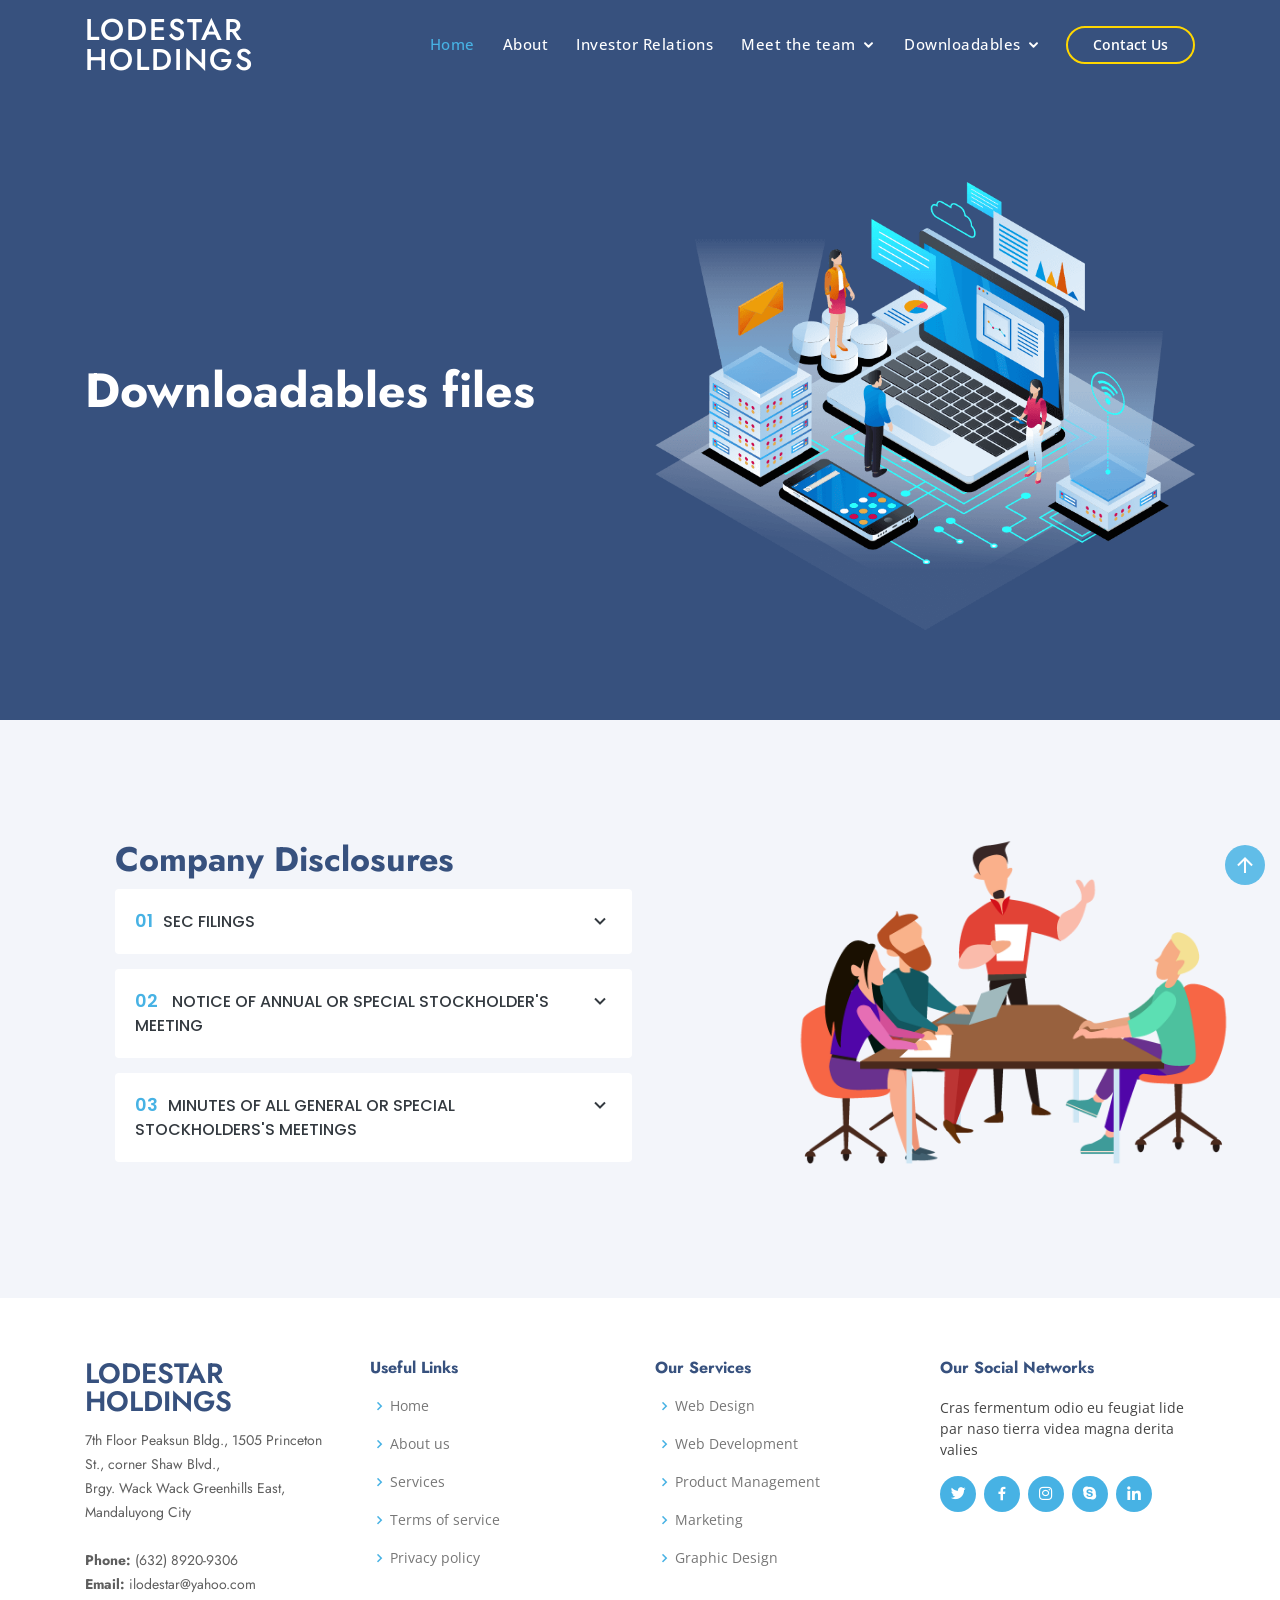
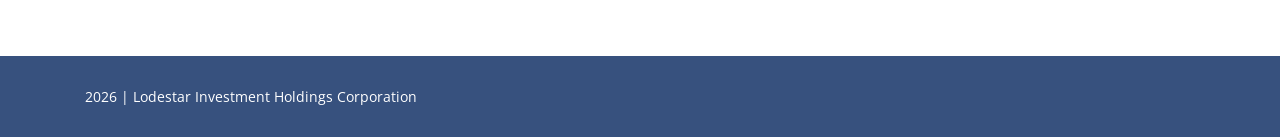
==== compdisc.html @ 7199df68 "First Commit" ====
<!DOCTYPE html>
<html lang="en">

<head>
  <meta charset="utf-8">
  <meta content="width=device-width, initial-scale=1.0" name="viewport">

  <title>LODESTAR HOLDINGS- Index</title>
  <meta content="" name="description">
  <meta content="" name="keywords">

  <!-- Favicons -->
  <link href="assets/img/favicon.png" rel="icon">
  <link href="assets/img/apple-touch-icon.png" rel="apple-touch-icon">

  <!-- Google Fonts -->
  <link href="https://fonts.googleapis.com/css?family=Open+Sans:300,300i,400,400i,600,600i,700,700i|Jost:300,300i,400,400i,500,500i,600,600i,700,700i|Poppins:300,300i,400,400i,500,500i,600,600i,700,700i" rel="stylesheet">

  <!-- Vendor CSS Files -->
  <link href="assets/vendor/bootstrap/css/bootstrap.min.css" rel="stylesheet">
  <link href="assets/vendor/icofont/icofont.min.css" rel="stylesheet">
  <link href="assets/vendor/boxicons/css/boxicons.min.css" rel="stylesheet">
  <link href="assets/vendor/remixicon/remixicon.css" rel="stylesheet">
  <link href="assets/vendor/venobox/venobox.css" rel="stylesheet">
  <link href="assets/vendor/owl.carousel/assets/owl.carousel.min.css" rel="stylesheet">
  <link href="assets/vendor/aos/aos.css" rel="stylesheet">

  <!-- Template Main CSS File -->
  <link href="assets/css/style.css" rel="stylesheet">

  <!-- =======================================================
  * Template Name: Arsha - v2.3.1
  * Template URL: https://bootstrapmade.com/arsha-free-bootstrap-html-template-corporate/
  * Author: BootstrapMade.com
  * License: https://bootstrapmade.com/license/
  ======================================================== -->
</head>

<body>

  <!-- ======= Header ======= -->
  <header id="header" class="fixed-top ">
    <div class="container d-flex align-items-center">

      <h1 class="logo mr-auto"><a href="index.html">Lodestar Holdings</a></h1>
      <!-- Uncomment below if you prefer to use an image logo -->
      <!-- <a href="index.html" class="logo mr-auto"><img src="assets/img/logo.png" alt="" class="img-fluid"></a>-->

      <nav class="nav-menu d-none d-lg-block">
        <ul>
          <li class="active"><a href="index.html">Home</a></li>
          <li><a href="index.html">About</a></li>
          <li><a href="investor-relations.html">Investor Relations</a></li>

          <li class="drop-down"><a href="#team">Meet the team</a>
            <ul>
              <li class="drop-down"><a href="#">Board of Directors</a>
                <ul>
                  <li><a href="regular.html">Regular Directors</a></li>
                  <li><a href="independent.html">Independent Directors</a></li>
                </ul>
              </li>
              <li><a href="executive.html">Executive Officers</a></li>
            </ul>
          </li>

          

          <li class="drop-down"><a href="#services">Downloadables</a>
            <ul>
              <li class="drop-down"><a href="#">Corporate Governance</a>
                <ul>
                  <li><a href="corpgov.html#mnl">MANUAL ON CORPORATE GOVERNANCE</a></li>
                  <li><a href="corpgov.html#cbe">CODE OF BUSINESS CONDUCT AND ETHICS</a></li>
                  <li><a href="corpgov.html#cgr">ANNUAL CORPORATE GOVERNANCE REPORT</a></li>
                  <li><a href="corpgov.html#bc">BOARD COMMITTEES</a></li>
                  <li><a href="corpgov.html#csr">CORPORATE SOCIAL RESPONSIBILITY</a></li>
                  <li><a href="corpgov.html#ern">ENTERPRISE RISK MANAGEMENT</a></li>
                  <li><a href="corpgov.html#cp">COMPANY POLICIES</a></li>
                </ul>
              </li>
              <li class="drop-down"><a href="#">Company Disclosures</a>
                <ul>
                  <li><a href="compdisc.html#sf">SEC FILINGS</a></li>
                  <li><a href="compdisc.html#assm">NOTICE OF ANNUAL OR SPECIAL STOCKHOLDER'S MEETING</a></li>
                  <li><a href="compdisc.html#ssm">MINUTES OF ALL GENERAL OR SPECIAL STOCKHOLDERS'S MEETINGS </a></li>
                </ul>
              </li>
              <li><a href="others.html">Others</a></li>
            </ul>
          </li>
          
        </ul>
      </nav><!-- .nav-menu -->


      <a href="index.html#contact" class="get-started-btn scrollto">Contact Us</a>

    </div>
  </header><!-- End Header -->

  <!-- ======= Hero Section ======= -->
  <section id="hero" class="d-flex align-items-center">

    <div class="container">
      <div class="row">
        <div class="col-lg-6 d-flex flex-column justify-content-center pt-4 pt-lg-0 order-2 order-lg-1" data-aos="fade-up" data-aos-delay="200">
          <h1>Downloadables files</h1>
        
         
        </div>
        <div class="col-lg-6 order-1 order-lg-2 hero-img" data-aos="zoom-in" data-aos-delay="200">
          <img src="assets/img/hero-img.png" class="img-fluid animated" alt="">
        </div>
      </div>
    </div>

  </section><!-- End Hero -->

  <main id="main">

   

    


    <!-- ======= OUR COMPANY Section ======= -->
    <section id="why-us" class="why-us section-bg">
      <div class="container-fluid" data-aos="fade-up">

        <div class="row">

          <div class="col-lg-7 d-flex flex-column justify-content-center align-items-stretch  order-2 order-lg-1">

            <div class="content">
              <h3><strong>Company Disclosures</strong></h3>
             
            </div>

            <div class="accordion-list">
              <ul>
                <li>
                  <a id="sf" data-toggle="collapse"  href="#accordion-list-1" class="collapsed"><span>01</span>SEC FILINGS  <i class="bx bx-chevron-down icon-show"></i><i class="bx bx-chevron-up icon-close"></i></a>
                  <div id="accordion-list-1" class="collapse" data-parent=".accordion-list">
                    <a href="#" class="btn-learn-more" ><p><span>A)</span>2017 LIHC Amended Corporate Governance Manual cgm 2017</p></a>
                    <a href="#" class="btn-learn-more" ><p><span>B)</span>2014 LIHC Amended Corporate Governance Manual cgm_2014</p></a>
                    <a href="#" class="btn-learn-more" ><p><span>C)</span>2013 LIHC Manual on Corporate Governance mcg7</p></a>
                
                  </div>
                </li>

                <li>
                  <a id="assm" data-toggle="collapse" href="#accordion-list-2" class="collapsed"><span>02</span> NOTICE OF ANNUAL OR SPECIAL STOCKHOLDER'S MEETING <i class="bx bx-chevron-down icon-show"></i><i class="bx bx-chevron-up icon-close"></i></a>
                  <div id="accordion-list-2" class="collapse" data-parent=".accordion-list">
                    <a href="#" class="btn-learn-more" ><p><span>A)</span>LIHC Amended Code of Business Conduct and Ethics 2018-1</p></a>
                    <a href="#" class="btn-learn-more" ><p><span>B)</span>LIHC Code of Business Conduct and Ethics</p></a>
                
                  </div>
                </li>

                <li>
                  <a id="ssm" data-toggle="collapse" href="#accordion-list-3" class="collapsed"><span>03</span>MINUTES OF ALL GENERAL OR SPECIAL STOCKHOLDERS'S MEETINGS <i class="bx bx-chevron-down icon-show"></i><i class="bx bx-chevron-up icon-close"></i></a>
               
                    <div id="accordion-list-3" class="collapse" data-parent=".accordion-list">
                      <a href="#" class="btn-learn-more" ><p><span>A)</span>2020 LIHC Results of Annual or Special Stockholders Meeting December 28, 2020</p></a>
                      <a href="#" class="btn-learn-more" ><p><span>B)</span>2019 LIHC Minutes of Annual Stockholders_ Meeting 11_December_2019</p></a>
                      <a href="#" class="btn-learn-more" ><p><span>C)</span>2018 LIHC Minutes of Annual Stockholkders_ Meeting_18_december_2017_asm_minutes</p></a>
                      <a href="#" class="btn-learn-more" ><p><span>D)</span>2018 LIHC Minutes of Annual Stockholders_ Meeting_13_december_2018_asm_minutes</p></a>
                      <a href="#" class="btn-learn-more" ><p><span>E)</span>2016 LIHC Minutes of Annual Stockholders_ Meeting December 8, 2016</p></a>
                        
                      <a href="#" class="btn-learn-more" ><p><span>F)</span>2015 LIHC Minutes of Annual Stockholders_ Meeting 11_December_2015</p></a>
                      <a href="#" class="btn-learn-more" ><p><span>G)</span>2014 LIHC Minutes of Annual Stockholders_ Meeting16_december_2014</p></a>
                      <a href="#" class="btn-learn-more" ><p><span>H)</span>2013 LIHC Minutes of Annual Stockholders Meeting 4_December_2013</p></a>

                  </div>
                </li>

              </ul>
            </div>

          </div>

          <div class="col-lg-5 align-items-stretch order-1 order-lg-2 img" style='background-image: url("assets/img/meeting.png");' data-aos="zoom-in" data-aos-delay="150">&nbsp;</div>
        </div>

      </div>
    </section><!-- End Why Us Section -->

  

  </main><!-- End #main -->

  <!-- ======= Footer ======= -->
  <footer id="footer">

    

    <div class="footer-top">
      <div class="container">
        <div class="row">

          <div class="col-lg-3 col-md-6 footer-contact">
            <h3>Lodestar Holdings</h3>
            <p>
              
              7th Floor Peaksun Bldg., 1505 Princeton St., corner Shaw Blvd., <br>
              Brgy. Wack Wack Greenhills East,<br>
              Mandaluyong City <br><br>
              <strong>Phone:</strong> (632) 8920-9306<br>
              <strong>Email:</strong> ilodestar@yahoo.com<br>
            </p>
          </div>

          <div class="col-lg-3 col-md-6 footer-links">
            <h4>Useful Links</h4>
            <ul>
              <li><i class="bx bx-chevron-right"></i> <a href="#">Home</a></li>
              <li><i class="bx bx-chevron-right"></i> <a href="#about">About us</a></li>
              <li><i class="bx bx-chevron-right"></i> <a href="#services">Services</a></li>
              <li><i class="bx bx-chevron-right"></i> <a href="#">Terms of service</a></li>
              <li><i class="bx bx-chevron-right"></i> <a href="#">Privacy policy</a></li>
            </ul>
          </div>

          <div class="col-lg-3 col-md-6 footer-links">
            <h4>Our Services</h4>
            <ul>
              <li><i class="bx bx-chevron-right"></i> <a href="#">Web Design</a></li>
              <li><i class="bx bx-chevron-right"></i> <a href="#">Web Development</a></li>
              <li><i class="bx bx-chevron-right"></i> <a href="#">Product Management</a></li>
              <li><i class="bx bx-chevron-right"></i> <a href="#">Marketing</a></li>
              <li><i class="bx bx-chevron-right"></i> <a href="#">Graphic Design</a></li>
            </ul>
          </div>

          <div class="col-lg-3 col-md-6 footer-links">
            <h4>Our Social Networks</h4>
            <p>Cras fermentum odio eu feugiat lide par naso tierra videa magna derita valies</p>
            <div class="social-links mt-3">
              <a href="#" class="twitter"><i class="bx bxl-twitter"></i></a>
              <a href="#" class="facebook"><i class="bx bxl-facebook"></i></a>
              <a href="#" class="instagram"><i class="bx bxl-instagram"></i></a>
              <a href="#" class="google-plus"><i class="bx bxl-skype"></i></a>
              <a href="#" class="linkedin"><i class="bx bxl-linkedin"></i></a>
            </div>
          </div>

        </div>
      </div>
    </div>

    <div class="container footer-bottom clearfix">
      <div class="copyright">
        <script type="text/javascript">var year = new Date();document.write(year.getFullYear()); </script>
        <a>| Lodestar Investment Holdings Corporation </a>
      </div>
    </div>
  </footer><!-- End Footer -->

  <a href="#" class="back-to-top"><i class="ri-arrow-up-line"></i></a>
  <div id="preloader"></div>

  <!-- Vendor JS Files -->
  <script src="assets/vendor/jquery/jquery.min.js"></script>
  <script src="assets/vendor/bootstrap/js/bootstrap.bundle.min.js"></script>
  <script src="assets/vendor/jquery.easing/jquery.easing.min.js"></script>
  <script src="assets/vendor/php-email-form/validate.js"></script>
  <script src="assets/vendor/waypoints/jquery.waypoints.min.js"></script>
  <script src="assets/vendor/isotope-layout/isotope.pkgd.min.js"></script>
  <script src="assets/vendor/venobox/venobox.min.js"></script>
  <script src="assets/vendor/owl.carousel/owl.carousel.min.js"></script>
  <script src="assets/vendor/aos/aos.js"></script>

  <!-- Template Main JS File -->
  <script src="assets/js/main.js"></script>

</body>

</html>
---- assets/css/style.css ----
/**
* Template Name: Arsha - v2.3.1
* Template URL: https://bootstrapmade.com/arsha-free-bootstrap-html-template-corporate/
* Author: BootstrapMade.com
* License: https://bootstrapmade.com/license/
*/

/*--------------------------------------------------------------
# General
--------------------------------------------------------------*/
body {
  font-family: "Open Sans", sans-serif;
  color: #444444;
}

a {
  color: #47b2e4;
}

a:hover {
  color: #73c5eb;
  text-decoration: none;
}

h1, h2, h3, h4, h5, h6 {
  font-family: "Jost", sans-serif;
}

/*--------------------------------------------------------------
# Preloader
--------------------------------------------------------------*/
#preloader {
  position: fixed;
  top: 0;
  left: 0;
  right: 0;
  bottom: 0;
  z-index: 9999;
  overflow: hidden;
  background: #37517e;
}

#preloader:before {
  content: "";
  position: fixed;
  top: calc(50% - 30px);
  left: calc(50% - 30px);
  border: 6px solid #37517e;
  border-top-color: #fff;
  border-bottom-color: #fff;
  border-radius: 50%;
  width: 60px;
  height: 60px;
  -webkit-animation: animate-preloader 1s linear infinite;
  animation: animate-preloader 1s linear infinite;
}

@-webkit-keyframes animate-preloader {
  0% {
    transform: rotate(0deg);
  }
  100% {
    transform: rotate(360deg);
  }
}

@keyframes animate-preloader {
  0% {
    transform: rotate(0deg);
  }
  100% {
    transform: rotate(360deg);
  }
}

/*--------------------------------------------------------------
# Back to top button
--------------------------------------------------------------*/
.back-to-top {
  position: fixed;
  display: none;
  right: 15px;
  bottom: 15px;
  z-index: 99999;
}

.back-to-top i {
  display: flex;
  align-items: center;
  justify-content: center;
  font-size: 24px;
  width: 40px;
  height: 40px;
  border-radius: 50px;
  background: #47b2e4;
  color: #fff;
  transition: all 0.4s;
}

.back-to-top i:hover {
  background: #209dd8;
  color: #fff;
}

/*--------------------------------------------------------------
# Header
--------------------------------------------------------------*/
#header {
  transition: all 0.5s;
  z-index: 997;
  padding: 15px 0;
}

#header.header-scrolled, #header.header-inner-pages {
  background: rgba(40, 58, 90, 0.9);
}

#header .logo {
  font-size: 30px;
  margin: 0;
  padding: 0;
  line-height: 1;
  font-weight: 500;
  letter-spacing: 2px;
  text-transform: uppercase;
}

#header .logo a {
  color: #fff;
}

#header .logo img {
  max-height: 40px;
}

/*--------------------------------------------------------------
# Navigation Menu
--------------------------------------------------------------*/
/* Desktop Navigation */
.nav-menu ul {
  margin: 0;
  padding: 0;
  list-style: none;
}

.nav-menu > ul {
  display: flex;
}

.nav-menu > ul > li {
  position: relative;
  white-space: nowrap;
  padding: 10px 0 10px 28px;
}

.nav-menu a {
  display: block;
  position: relative;
  color: #fff;
  transition: 0.3s;
  font-size: 15px;
  letter-spacing: 0.5px;
  font-weight: 500;
  font-family: "Open Sans", sans-serif;
}

.nav-menu a:hover, .nav-menu .active > a, .nav-menu li:hover > a {
  color: #47b2e4;
}

.nav-menu .drop-down ul {
  border-radius: 8px;
  display: block;
  position: absolute;
  left: 14px;
  top: calc(100% + 30px);
  z-index: 99;
  opacity: 0;
  visibility: hidden;
  padding: 10px 0;
  background: #fff;
  box-shadow: 0px 0px 30px rgba(127, 137, 161, 0.25);
  transition: 0.3s;
}

.nav-menu .drop-down:hover > ul {
  opacity: 1;
  top: 100%;
  visibility: visible;
}

.nav-menu .drop-down li {
  min-width: 180px;
  position: relative;
}

.nav-menu .drop-down ul a {
  padding: 10px 20px;
  font-size: 14px;
  font-weight: 500;
  text-transform: none;
  color: #0c3c53;
}

.nav-menu .drop-down ul a:hover, .nav-menu .drop-down ul .active > a, .nav-menu .drop-down ul li:hover > a {
  color: #47b2e4;
}

.nav-menu .drop-down > a:after {
  content: "\ea99";
  font-family: IcoFont;
  padding-left: 5px;
}

.nav-menu .drop-down .drop-down ul {
  top: 0;
  left: calc(100% - 30px);
}

.nav-menu .drop-down .drop-down:hover > ul {
  opacity: 1;
  top: 0;
  left: 100%;
}

.nav-menu .drop-down .drop-down > a {
  padding-right: 35px;
}

.nav-menu .drop-down .drop-down > a:after {
  content: "\eaa0";
  font-family: IcoFont;
  position: absolute;
  right: 15px;
}

@media (max-width: 1366px) {
  .nav-menu .drop-down .drop-down ul {
    left: -90%;
  }
  .nav-menu .drop-down .drop-down:hover > ul {
    left: -100%;
  }
  .nav-menu .drop-down .drop-down > a:after {
    content: "\ea9d";
  }
}

/* Get Startet Button */
.get-started-btn {
  margin-left: 25px;
  color: #fff;
  border-radius: 50px;
  padding: 6px 25px 7px 25px;
  white-space: nowrap;
  transition: 0.3s;
  font-size: 14px;
  display: inline-block;
  border: 2px solid gold;
  font-weight: 600;
}

.get-started-btn:hover {
  background: gold;
  color: black;
}

@media (max-width: 768px) {
  .get-started-btn {
    margin: 0 48px 0 0;
    padding: 6px 20px 7px 20px;
  }
}

/* Mobile Navigation */
.mobile-nav-toggle {
  position: fixed;
  top: 20px;
  right: 15px;
  z-index: 9998;
  border: 0;
  background: none;
  font-size: 24px;
  transition: all 0.4s;
  outline: none !important;
  line-height: 1;
  cursor: pointer;
  text-align: right;
}

.mobile-nav-toggle i {
  color: #fff;
}

.mobile-nav {
  position: fixed;
  top: 55px;
  right: 15px;
  bottom: 15px;
  left: 15px;
  z-index: 9999;
  overflow-y: auto;
  background: #fff;
  transition: ease-in-out 0.2s;
  opacity: 0;
  visibility: hidden;
  border-radius: 10px;
  padding: 10px 0;
}

.mobile-nav * {
  margin: 0;
  padding: 0;
  list-style: none;
}

.mobile-nav a {
  display: block;
  position: relative;
  color: #37517e;
  padding: 10px 20px;
  font-weight: 500;
  outline: none;
}

.mobile-nav a:hover, .mobile-nav .active > a, .mobile-nav li:hover > a {
  color: #47b2e4;
  text-decoration: none;
}

.mobile-nav .drop-down > a:after {
  content: "\ea99";
  font-family: IcoFont;
  padding-left: 10px;
  position: absolute;
  right: 15px;
}

.mobile-nav .active.drop-down > a:after {
  content: "\eaa1";
}

.mobile-nav .drop-down > a {
  padding-right: 35px;
}

.mobile-nav .drop-down ul {
  display: none;
  overflow: hidden;
}

.mobile-nav .drop-down li {
  padding-left: 20px;
}

.mobile-nav-overly {
  width: 100%;
  height: 100%;
  z-index: 9997;
  top: 0;
  left: 0;
  position: fixed;
  background: rgba(40, 58, 90, 0.6);
  overflow: hidden;
  display: none;
  transition: ease-in-out 0.2s;
}

.mobile-nav-active {
  overflow: hidden;
}

.mobile-nav-active .mobile-nav {
  opacity: 1;
  visibility: visible;
}

.mobile-nav-active .mobile-nav-toggle i {
  color: #fff;
}

/*--------------------------------------------------------------
# Hero Section
--------------------------------------------------------------*/
#hero {
  width: 100%;
  height: 80vh;
  background: #37517e;
}

#hero .container {
  padding-top: 72px;
}

#hero h1 {
  margin: 0 0 10px 0;
  font-size: 48px;
  font-weight: 700;
  line-height: 56px;
  color: #fff;
}

#hero h2 {
  color: rgba(255, 255, 255, 0.6);
  margin-bottom: 50px;
  font-size: 24px;
}

#hero .btn-get-started {
  font-family: "Jost", sans-serif;
  font-weight: 500;
  font-size: 16px;
  letter-spacing: 1px;
  display: inline-block;
  padding: 10px 28px 11px 28px;
  border-radius: 50px;
  transition: 0.5s;
  margin: 10px 0 0 0;
  color: #fff;
  background: #47b2e4;
}

#hero .btn-get-started:hover {
  background: #209dd8;
}

#hero .btn-watch-video {
  font-size: 16px;
  display: inline-block;
  padding: 10px 0 8px 40px;
  transition: 0.5s;
  margin: 10px 0 0 25px;
  color: #fff;
  position: relative;
}

#hero .btn-watch-video i {
  color: #fff;
  font-size: 32px;
  position: absolute;
  left: 0;
  top: 7px;
  transition: 0.3s;
}

#hero .btn-watch-video:hover i {
  color: #47b2e4;
}

#hero .animated {
  animation: up-down 2s ease-in-out infinite alternate-reverse both;
}

@media (max-width: 991px) {
  #hero {
    height: 100vh;
    text-align: center;
  }
  #hero .animated {
    -webkit-animation: none;
    animation: none;
  }
  #hero .hero-img {
    text-align: center;
  }
  #hero .hero-img img {
    width: 50%;
  }
}

@media (max-width: 768px) {
  #hero h1 {
    font-size: 28px;
    line-height: 36px;
  }
  #hero h2 {
    font-size: 18px;
    line-height: 24px;
    margin-bottom: 30px;
  }
  #hero .hero-img img {
    width: 70%;
  }
}

@media (max-width: 575px) {
  #hero .hero-img img {
    width: 80%;
  }
  #hero .btn-get-started {
    font-size: 16px;
    padding: 10px 24px 11px 24px;
  }
  #hero .btn-watch-video {
    font-size: 16px;
    padding: 10px 0 8px 40px;
    margin-left: 20px;
  }
  #hero .btn-watch-video i {
    font-size: 32px;
    top: 7px;
  }
}

@-webkit-keyframes up-down {
  0% {
    transform: translateY(10px);
  }
  100% {
    transform: translateY(-10px);
  }
}

@keyframes up-down {
  0% {
    transform: translateY(10px);
  }
  100% {
    transform: translateY(-10px);
  }
}

/*--------------------------------------------------------------
# Sections General
--------------------------------------------------------------*/
section {
  padding: 60px 0;
  overflow: hidden;
}

.section-bg {
  background-color: #f3f5fa;
}

.section-title {
  text-align: center;
  padding-bottom: 30px;
}

.section-title h2 {
  font-size: 32px;
  font-weight: bold;
  text-transform: uppercase;
  margin-bottom: 20px;
  padding-bottom: 20px;
  position: relative;
  color: #37517e;
}

.section-title h2::before {
  content: '';
  position: absolute;
  display: block;
  width: 120px;
  height: 1px;
  background: #ddd;
  bottom: 1px;
  left: calc(50% - 60px);
}

.section-title h2::after {
  content: '';
  position: absolute;
  display: block;
  width: 40px;
  height: 3px;
  background: #47b2e4;
  bottom: 0;
  left: calc(50% - 20px);
}

.section-title p {
  margin-bottom: 0;
}

/*--------------------------------------------------------------
# Cliens
--------------------------------------------------------------*/
.cliens {
  padding: 12px 0;
  text-align: center;
}

.cliens img {
  max-width: 45%;
  transition: all 0.4s ease-in-out;
  display: inline-block;
  padding: 15px 0;
  filter: grayscale(100);
}

.cliens img:hover {
  filter: none;
  transform: scale(1.1);
}

@media (max-width: 768px) {
  .cliens img {
    max-width: 40%;
  }
}

/*--------------------------------------------------------------
# About Us
--------------------------------------------------------------*/
.about .content h3 {
  font-weight: 600;
  font-size: 26px;
}

.about .content ul {
  list-style: none;
  padding: 0;
}

.about .content ul li {
  padding-left: 28px;
  position: relative;
}

.about .content ul li + li {
  margin-top: 10px;
}

.about .content ul i {
  position: absolute;
  left: 0;
  top: 2px;
  font-size: 20px;
  color: #47b2e4;
  line-height: 1;
}

.about .content p:last-child {
  margin-bottom: 0;
}

.about .content .btn-learn-more {
  font-family: "Poppins", sans-serif;
  font-weight: 500;
  font-size: 14px;
  letter-spacing: 1px;
  display: inline-block;
  padding: 12px 32px;
  border-radius: 4px;
  transition: 0.3s;
  line-height: 1;
  color: #47b2e4;
  -webkit-animation-delay: 0.8s;
  animation-delay: 0.8s;
  margin-top: 6px;
  border: 2px solid #47b2e4;
}

.about .content .btn-learn-more:hover {
  background: #47b2e4;
  color: #fff;
  text-decoration: none;
}

/*--------------------------------------------------------------
# Why Us
--------------------------------------------------------------*/
.why-us .content {
  padding: 60px 100px 0 100px;
}

.why-us .content h3 {
  font-weight: 400;
  font-size: 34px;
  color: #37517e;
}

.why-us .content h4 {
  font-size: 20px;
  font-weight: 700;
  margin-top: 5px;
}

.why-us .content p {
  font-size: 15px;
  color: #848484;
}

.why-us .img {
  background-size: contain;
  background-repeat: no-repeat;
  background-position: center center;
}

.why-us .accordion-list {
  padding: 0 100px 60px 100px;
}

.why-us .accordion-list ul {
  padding: 0;
  list-style: none;
}

.why-us .accordion-list li + li {
  margin-top: 15px;
}

.why-us .accordion-list li {
  padding: 20px;
  background: #fff;
  border-radius: 4px;
}

.why-us .accordion-list a {
  display: block;
  position: relative;
  font-family: "Poppins", sans-serif;
  font-size: 16px;
  line-height: 24px;
  font-weight: 500;
  padding-right: 30px;
  outline: none;
}

.why-us .accordion-list span {
  color: #47b2e4;
  font-weight: 600;
  font-size: 18px;
  padding-right: 10px;
}

.why-us .accordion-list i {
  font-size: 24px;
  position: absolute;
  right: 0;
  top: 0;
}

.why-us .accordion-list p {
  margin-bottom: 0;
  padding: 10px 0 0 0;
}

.why-us .accordion-list .icon-show {
  display: none;
}

.why-us .accordion-list a.collapsed {
  color: #343a40;
}

.why-us .accordion-list a.collapsed:hover {
  color: #47b2e4;
}

.why-us .accordion-list a.collapsed .icon-show {
  display: inline-block;
}

.why-us .accordion-list a.collapsed .icon-close {
  display: none;
}

@media (max-width: 1024px) {
  .why-us .content, .why-us .accordion-list {
    padding-left: 0;
    padding-right: 0;
  }
}

@media (max-width: 992px) {
  .why-us .img {
    min-height: 400px;
  }
  .why-us .content {
    padding-top: 30px;
  }
  .why-us .accordion-list {
    padding-bottom: 30px;
  }
}

@media (max-width: 575px) {
  .why-us .img {
    min-height: 200px;
  }
}

/*--------------------------------------------------------------
# NEWS
--------------------------------------------------------------*/
.news .content h3 {
  font-weight: 700;
  font-size: 32px;
  color: #37517e;
  font-family: "Poppins", sans-serif;
}

.news .content ul {
  list-style: none;
  padding: 0;
}

.news .content ul li {
  padding-bottom: 10px;
}

.news .content ul i {
  font-size: 20px;
  padding-right: 4px;
  color: #47b2e4;
}

.news .content p:last-child {
  margin-bottom: 0;
}

.news .progress {
  height: 50px;
  display: block;
  background: none;
}

.news .progress .skill {
  padding: 10px 0;
  margin: 0 0 6px 0;
  text-transform: uppercase;
  display: block;
  font-weight: 600;
  font-family: "Poppins", sans-serif;
  color: #37517e;
}

.news .progress .skill .val {
  float: right;
  font-style: normal;
}

.news .progress-bar-wrap {
  background: #e8edf5;
}

.news .progress-bar {
  width: 1px;
  height: 10px;
  transition: .9s;
  background-color: #4668a2;
}

/*--------------------------------------------------------------
# Services
--------------------------------------------------------------*/
.services .icon-box {
  box-shadow: 0px 0 25px 0 rgba(0, 0, 0, 0.1);
  padding: 50px 30px;
  transition: all ease-in-out 0.4s;
  background: #fff;
}

.services .icon-box .icon {
  margin-bottom: 10px;
}

.services .icon-box .icon i {
  color: #47b2e4;
  font-size: 36px;
  transition: 0.3s;
}

.services .icon-box h4 {
  font-weight: 500;
  margin-bottom: 15px;
  font-size: 24px;
}

.services .icon-box h4 a {
  color: #37517e;
  transition: ease-in-out 0.3s;
}

.services .icon-box p {
  line-height: 24px;
  font-size: 14px;
  margin-bottom: 0;
}

.services .icon-box:hover {
  transform: translateY(-10px);
}

.services .icon-box:hover h4 a {
  color: #47b2e4;
}

/*--------------------------------------------------------------
# Cta
--------------------------------------------------------------*/
.cta {
  background: linear-gradient(rgba(40, 58, 90, 0.9), rgba(40, 58, 90, 0.9)), url("../img/img.jpg") fixed center center;
  background-size:cover;

  padding: 120px 0;
}

.cta h3 {
  color: #fff;
  font-size: 28px;
  font-weight: 700;
}

.cta p {
  color: #fff;
}

.cta .cta-btn {
  font-family: "Jost", sans-serif;
  font-weight: 500;
  font-size: 16px;
  letter-spacing: 1px;
  display: inline-block;
  padding: 12px 40px;
  border-radius: 50px;
  transition: 0.5s;
  margin: 10px;
  border: 2px solid #fff;
  color: #fff;
}

.cta .cta-btn:hover {
  background: #47b2e4;
  border: 2px solid #47b2e4;
}

@media (max-width: 1024px) {
  .cta {
    background-attachment: scroll;
  }
}

@media (min-width: 769px) {
  .cta .cta-btn-container {
    display: flex;
    align-items: center;
    justify-content: flex-end;
  }
}

/*--------------------------------------------------------------
# Portfolio
--------------------------------------------------------------*/
.portfolio #portfolio-flters {
  list-style: none;
  margin-bottom: 20px;
}

.portfolio #portfolio-flters li {
  cursor: pointer;
  display: inline-block;
  margin: 10px 5px;
  font-size: 15px;
  font-weight: 500;
  line-height: 1;
  color: #444444;
  transition: all 0.3s;
  padding: 8px 20px;
  border-radius: 50px;
  font-family: "Poppins", sans-serif;
}

.portfolio #portfolio-flters li:hover, .portfolio #portfolio-flters li.filter-active {
  background: #47b2e4;
  color: #fff;
}

.portfolio .portfolio-item {
  margin-bottom: 30px;
}

.portfolio .portfolio-item .portfolio-img {
  overflow: hidden;
}

.portfolio .portfolio-item .portfolio-img img {
  transition: all 0.6s;
}

.portfolio .portfolio-item .portfolio-info {
  opacity: 0;
  position: absolute;
  left: 15px;
  bottom: 0;
  z-index: 3;
  right: 15px;
  transition: all 0.3s;
  background: rgba(55, 81, 126, 0.8);
  padding: 10px 15px;
}

.portfolio .portfolio-item .portfolio-info h4 {
  font-size: 18px;
  color: #fff;
  font-weight: 600;
  color: #fff;
  margin-bottom: 0px;
}

.portfolio .portfolio-item .portfolio-info p {
  color: #f9fcfe;
  font-size: 14px;
  margin-bottom: 0;
}

.portfolio .portfolio-item .portfolio-info .preview-link, .portfolio .portfolio-item .portfolio-info .details-link {
  position: absolute;
  right: 40px;
  font-size: 24px;
  top: calc(50% - 18px);
  color: #fff;
  transition: 0.3s;
}

.portfolio .portfolio-item .portfolio-info .preview-link:hover, .portfolio .portfolio-item .portfolio-info .details-link:hover {
  color: #47b2e4;
}

.portfolio .portfolio-item .portfolio-info .details-link {
  right: 10px;
}

.portfolio .portfolio-item:hover .portfolio-img img {
  transform: scale(1.15);
}

.portfolio .portfolio-item:hover .portfolio-info {
  opacity: 1;
}

/*--------------------------------------------------------------
# Team
--------------------------------------------------------------*/
.team .member {
  position: relative;
  box-shadow: 0px 2px 15px rgba(0, 0, 0, 0.1);
  padding: 30px;
  border-radius: 5px;
  background: #fff;
  transition: 0.5s;
}

.team .member .pic {
  overflow: hidden;
  width: 180px;
  border-radius: 50%;
  justify-content: center;
}

.team .member .pic img {
  transition: ease-in-out 0.3s;
  justify-content: center;
}

.team .member:hover {
  transform: translateY(-10px);
}

.team .member .member-info {
  padding-left: 30px;
}

.team .member h4 {
  font-weight: 700;
  margin-bottom: 5px;
  font-size: 20px;
  color: #37517e;
}

.team .member span {
  display: block;
  font-size: 15px;
  padding-bottom: 10px;
  position: relative;
  font-weight: 500;
}

.team .member span::after {
  content: '';
  position: absolute;
  display: block;
  width: 50px;
  height: 1px;
  background: #cbd6e9;
  bottom: 0;
  left: 0;
}

.team .member p {
  margin: 10px 0 0 0;
  font-size: 14px;
}

.team .member .social {
  margin-top: 12px;
  display: flex;
  align-items: center;
  justify-content: flex-start;
}

.team .member .social a {
  transition: ease-in-out 0.3s;
  display: flex;
  align-items: center;
  justify-content: center;
  border-radius: 50px;
  width: 32px;
  height: 32px;
  background: #eff2f8;
}

.team .member .social a i {
  color: #37517e;
  font-size: 16px;
  margin: 0 2px;
}

.team .member .social a:hover {
  background: #47b2e4;
}

.team .member .social a:hover i {
  color: #fff;
}

.team .member .social a + a {
  margin-left: 8px;
}

/*--------------------------------------------------------------
# Pricing
--------------------------------------------------------------*/
.pricing .row {
  padding-top: 40px;
}

.pricing .box {
  padding: 60px 40px;
  box-shadow: 0 3px 20px -2px rgba(20, 45, 100, 0.1);
  background: #fff;
  height: 100%;
  border-top: 4px solid #fff;
  border-radius: 5px;
}

.pricing h3 {
  font-weight: 500;
  margin-bottom: 15px;
  font-size: 20px;
  color: #37517e;
}

.pricing h4 {
  font-size: 48px;
  color: #37517e;
  font-weight: 400;
  font-family: "Jost", sans-serif;
  margin-bottom: 25px;
}

.pricing h4 sup {
  font-size: 28px;
}

.pricing h4 span {
  color: #47b2e4;
  font-size: 18px;
  display: block;
}

.pricing ul {
  padding: 20px 0;
  list-style: none;
  color: #999;
  text-align: left;
  line-height: 20px;
}

.pricing ul li {
  padding: 10px 0 10px 30px;
  position: relative;
}

.pricing ul i {
  color: #28a745;
  font-size: 24px;
  position: absolute;
  left: 0;
  top: 6px;
}

.pricing ul .na {
  color: #ccc;
}

.pricing ul .na i {
  color: #ccc;
}

.pricing ul .na span {
  text-decoration: line-through;
}

.pricing .buy-btn {
  display: inline-block;
  padding: 12px 35px;
  border-radius: 50px;
  color: #47b2e4;
  transition: none;
  font-size: 16px;
  font-weight: 500;
  font-family: "Jost", sans-serif;
  transition: 0.3s;
  border: 1px solid #47b2e4;
}

.pricing .buy-btn:hover {
  background: #47b2e4;
  color: #fff;
}

.pricing .featured {
  border-top-color: #47b2e4;
}

.pricing .featured .buy-btn {
  background: #47b2e4;
  color: #fff;
}

.pricing .featured .buy-btn:hover {
  background: #23a3df;
}

@media (max-width: 992px) {
  .pricing .box {
    max-width: 60%;
    margin: 0 auto 30px auto;
  }
}

@media (max-width: 767px) {
  .pricing .box {
    max-width: 80%;
    margin: 0 auto 30px auto;
  }
}

@media (max-width: 420px) {
  .pricing .box {
    max-width: 100%;
    margin: 0 auto 30px auto;
  }
}

/*--------------------------------------------------------------
# Frequently Asked Questions
--------------------------------------------------------------*/
.faq .faq-list {
  padding: 0 100px;
}

.faq .faq-list ul {
  padding: 0;
  list-style: none;
}

.faq .faq-list li + li {
  margin-top: 15px;
}

.faq .faq-list li {
  padding: 20px;
  background: #fff;
  border-radius: 4px;
  position: relative;
}

.faq .faq-list a {
  display: block;
  position: relative;
  font-family: "Poppins", sans-serif;
  font-size: 16px;
  line-height: 24px;
  font-weight: 500;
  padding: 0 30px;
  outline: none;
}

.faq .faq-list .icon-help {
  font-size: 24px;
  position: absolute;
  right: 0;
  left: 20px;
  color: #47b2e4;
}

.faq .faq-list .icon-show, .faq .faq-list .icon-close {
  font-size: 24px;
  position: absolute;
  right: 0;
  top: 0;
}

.faq .faq-list p {
  margin-bottom: 0;
  padding: 10px 0 0 0;
}

.faq .faq-list .icon-show {
  display: none;
}

.faq .faq-list a.collapsed {
  color: #37517e;
  transition: 0.3s;
}

.faq .faq-list a.collapsed:hover {
  color: #47b2e4;
}

.faq .faq-list a.collapsed .icon-show {
  display: inline-block;
}

.faq .faq-list a.collapsed .icon-close {
  display: none;
}

@media (max-width: 1200px) {
  .faq .faq-list {
    padding: 0;
  }
}

/*--------------------------------------------------------------
# Contact
--------------------------------------------------------------*/
.contact .info {
  border-top: 3px solid #47b2e4;
  border-bottom: 3px solid #47b2e4;
  padding: 30px;
  background: #fff;
  width: 100%;
  box-shadow: 0 0 24px 0 rgba(0, 0, 0, 0.1);
}

.contact .info i {
  font-size: 20px;
  color: #47b2e4;
  float: left;
  width: 44px;
  height: 44px;
  background: #e7f5fb;
  display: flex;
  justify-content: center;
  align-items: center;
  border-radius: 50px;
  transition: all 0.3s ease-in-out;
}

.contact .info h4 {
  padding: 0 0 0 60px;
  font-size: 22px;
  font-weight: 600;
  margin-bottom: 5px;
  color: #37517e;
}

.contact .info p {
  padding: 0 0 10px 60px;
  margin-bottom: 20px;
  font-size: 14px;
  color: #6182ba;
}

.contact .info .email p {
  padding-top: 5px;
}

.contact .info .social-links {
  padding-left: 60px;
}

.contact .info .social-links a {
  font-size: 18px;
  display: inline-block;
  background: #333;
  color: #fff;
  line-height: 1;
  padding: 8px 0;
  border-radius: 50%;
  text-align: center;
  width: 36px;
  height: 36px;
  transition: 0.3s;
  margin-right: 10px;
}

.contact .info .social-links a:hover {
  background: #47b2e4;
  color: #fff;
}

.contact .info .email:hover i, .contact .info .address:hover i, .contact .info .phone:hover i {
  background: #47b2e4;
  color: #fff;
}

.contact .php-email-form {
  width: 100%;
  border-top: 3px solid #47b2e4;
  border-bottom: 3px solid #47b2e4;
  padding: 30px;
  background: #fff;
  box-shadow: 0 0 24px 0 rgba(0, 0, 0, 0.12);
}

.contact .php-email-form .form-group {
  padding-bottom: 8px;
}

.contact .php-email-form .validate {
  display: none;
  color: red;
  margin: 0 0 15px 0;
  font-weight: 400;
  font-size: 13px;
}

.contact .php-email-form .error-message {
  display: none;
  color: #fff;
  background: #ed3c0d;
  text-align: left;
  padding: 15px;
  font-weight: 600;
}

.contact .php-email-form .error-message br + br {
  margin-top: 25px;
}

.contact .php-email-form .sent-message {
  display: none;
  color: #fff;
  background: #18d26e;
  text-align: center;
  padding: 15px;
  font-weight: 600;
}

.contact .php-email-form .loading {
  display: none;
  background: #fff;
  text-align: center;
  padding: 15px;
}

.contact .php-email-form .loading:before {
  content: "";
  display: inline-block;
  border-radius: 50%;
  width: 24px;
  height: 24px;
  margin: 0 10px -6px 0;
  border: 3px solid #18d26e;
  border-top-color: #eee;
  -webkit-animation: animate-loading 1s linear infinite;
  animation: animate-loading 1s linear infinite;
}

.contact .php-email-form input, .contact .php-email-form textarea {
  border-radius: 0;
  box-shadow: none;
  font-size: 14px;
  border-radius: 4px;
}

.contact .php-email-form input:focus, .contact .php-email-form textarea:focus {
  border-color: #47b2e4;
}

.contact .php-email-form input {
  height: 44px;
}

.contact .php-email-form textarea {
  padding: 10px 12px;
}

.contact .php-email-form button[type="submit"] {
  background: #47b2e4;
  border: 0;
  padding: 12px 34px;
  color: #fff;
  transition: 0.4s;
  border-radius: 50px;
}

.contact .php-email-form button[type="submit"]:hover {
  background: #209dd8;
}

@-webkit-keyframes animate-loading {
  0% {
    transform: rotate(0deg);
  }
  100% {
    transform: rotate(360deg);
  }
}

@keyframes animate-loading {
  0% {
    transform: rotate(0deg);
  }
  100% {
    transform: rotate(360deg);
  }
}

/*--------------------------------------------------------------
# Breadcrumbs
--------------------------------------------------------------*/
.breadcrumbs {
  padding: 15px 0;
  background: #f3f5fa;
  min-height: 40px;
  margin-top: 72px;
}

@media (max-width: 992px) {
  .breadcrumbs {
    margin-top: 68px;
  }
}

.breadcrumbs h2 {
  font-size: 28px;
  font-weight: 600;
  color: #37517e;
}

.breadcrumbs ol {
  display: flex;
  flex-wrap: wrap;
  list-style: none;
  padding: 0 0 10px 0;
  margin: 0;
  font-size: 14px;
}

.breadcrumbs ol li + li {
  padding-left: 10px;
}

.breadcrumbs ol li + li::before {
  display: inline-block;
  padding-right: 10px;
  color: #4668a2;
  content: "/";
}

/*--------------------------------------------------------------
# Portfolio Details
--------------------------------------------------------------*/
.portfolio-details {
  padding-top: 40px;
}

.portfolio-details .portfolio-details-container {
  position: relative;
}

.portfolio-details .portfolio-details-carousel {
  position: relative;
  z-index: 1;
}

.portfolio-details .portfolio-details-carousel .owl-nav, .portfolio-details .portfolio-details-carousel .owl-dots {
  margin-top: 5px;
  text-align: left;
}

.portfolio-details .portfolio-details-carousel .owl-dot {
  display: inline-block;
  margin: 0 10px 0 0;
  width: 12px;
  height: 12px;
  border-radius: 50%;
  background-color: #ddd !important;
}

.portfolio-details .portfolio-details-carousel .owl-dot.active {
  background-color: #47b2e4 !important;
}

.portfolio-details .portfolio-info {
  padding: 30px;
  position: absolute;
  right: 0;
  bottom: -70px;
  background: #fff;
  box-shadow: 0px 2px 15px rgba(0, 0, 0, 0.1);
  z-index: 2;
}

.portfolio-details .portfolio-info h3 {
  font-size: 22px;
  font-weight: 700;
  margin-bottom: 20px;
  padding-bottom: 20px;
  border-bottom: 1px solid #eee;
}

.portfolio-details .portfolio-info ul {
  list-style: none;
  padding: 0;
  font-size: 15px;
}

.portfolio-details .portfolio-info ul li + li {
  margin-top: 10px;
}

.portfolio-details .portfolio-description {
  padding-top: 50px;
}

.portfolio-details .portfolio-description h2 {
  width: 50%;
  font-size: 26px;
  font-weight: 700;
  margin-bottom: 20px;
}

.portfolio-details .portfolio-description p {
  padding: 0 0 0 0;
}

@media (max-width: 768px) {
  .portfolio-details .portfolio-description h2 {
    width: 100%;
  }
  .portfolio-details .portfolio-info {
    position: static;
    margin-top: 30px;
  }
}

/*--------------------------------------------------------------
# Footer
--------------------------------------------------------------*/
#footer {
  font-size: 14px;
  background: #37517e;
}

#footer .footer-newsletter {
  padding: 50px 0;
  background: #f3f5fa;
  text-align: center;
  font-size: 15px;
  color: #444444;
}

#footer .footer-newsletter h4 {
  font-size: 24px;
  margin: 0 0 20px 0;
  padding: 0;
  line-height: 1;
  font-weight: 600;
  color: #37517e;
}

#footer .footer-newsletter form {
  margin-top: 30px;
  background: #fff;
  padding: 6px 10px;
  position: relative;
  border-radius: 50px;
  box-shadow: 0px 2px 15px rgba(0, 0, 0, 0.06);
  text-align: left;
}

#footer .footer-newsletter form input[type="email"] {
  border: 0;
  padding: 4px 8px;
  width: calc(100% - 100px);
}

#footer .footer-newsletter form input[type="submit"] {
  position: absolute;
  top: 0;
  right: 0;
  bottom: 0;
  border: 0;
  background: none;
  font-size: 16px;
  padding: 0 20px;
  background: #47b2e4;
  color: #fff;
  transition: 0.3s;
  border-radius: 50px;
  box-shadow: 0px 2px 15px rgba(0, 0, 0, 0.1);
}

#footer .footer-newsletter form input[type="submit"]:hover {
  background: #209dd8;
}

#footer .footer-top {
  padding: 60px 0 30px 0;
  background: #fff;
}

#footer .footer-top .footer-contact {
  margin-bottom: 30px;
}

#footer .footer-top .footer-contact h3 {
  font-size: 28px;
  margin: 0 0 10px 0;
  padding: 2px 0 2px 0;
  line-height: 1;
  text-transform: uppercase;
  font-weight: 600;
  color: #37517e;
}

#footer .footer-top .footer-contact p {
  font-size: 14px;
  line-height: 24px;
  margin-bottom: 0;
  font-family: "Jost", sans-serif;
  color: #5e5e5e;
}

#footer .footer-top h4 {
  font-size: 16px;
  font-weight: bold;
  color: #37517e;
  position: relative;
  padding-bottom: 12px;
}

#footer .footer-top .footer-links {
  margin-bottom: 30px;
}

#footer .footer-top .footer-links ul {
  list-style: none;
  padding: 0;
  margin: 0;
}

#footer .footer-top .footer-links ul i {
  padding-right: 2px;
  color: #47b2e4;
  font-size: 18px;
  line-height: 1;
}

#footer .footer-top .footer-links ul li {
  padding: 10px 0;
  display: flex;
  align-items: center;
}

#footer .footer-top .footer-links ul li:first-child {
  padding-top: 0;
}

#footer .footer-top .footer-links ul a {
  color: #777777;
  transition: 0.3s;
  display: inline-block;
  line-height: 1;
}

#footer .footer-top .footer-links ul a:hover {
  text-decoration: none;
  color: #47b2e4;
}

#footer .footer-top .social-links a {
  font-size: 18px;
  display: inline-block;
  background: #47b2e4;
  color: #fff;
  line-height: 1;
  padding: 8px 0;
  margin-right: 4px;
  border-radius: 50%;
  text-align: center;
  width: 36px;
  height: 36px;
  transition: 0.3s;
}

#footer .footer-top .social-links a:hover {
  background: #209dd8;
  color: #fff;
  text-decoration: none;
}

#footer .footer-bottom {
  padding-top: 30px;
  padding-bottom: 30px;
  color: #fff;
}

#footer .copyright {
  float: left;
}

#footer .credits {
  float: right;
  font-size: 13px;
}

#footer .credits a {
  transition: 0.3s;
}

@media (max-width: 768px) {
  #footer .footer-bottom {
    padding-top: 20px;
    padding-bottom: 20px;
  }
  #footer .copyright, #footer .credits {
    text-align: center;
    float: none;
  }
  #footer .credits {
    padding-top: 4px;
  }
}


/* ... */

.heading {
  text-align: center;
  color: black;
  font-size: 30px;
  font-weight: 700;
  position: relative;
  margin-bottom: 70px;
  text-transform: uppercase;
  z-index: 999;
}
.white-heading{
  color: black;
}
.heading:after {
  content: ' ';
  position: absolute;
  top: 100%;
  left: 50%;
  height: 40px;
  width: 180px;
  border-radius: 4px;
  transform: translateX(-50%);
  
  background-repeat: no-repeat;
  background-position: center;
}
.white-heading:after {
  background-repeat: no-repeat;
  background-position: center;
}

.heading span {
  font-size: 18px;
  display: block;
  font-weight: 500;
  color: black;
}
.white-heading span {
  color: black;
}
/*-----Testimonial-------*/

.testimonial:after {
  position: absolute;
  top: -0 !important;
  left: 0;
  content: " ";
  background-size: 100% 100px;
  width: 100%;
  height: 100px;
  float: left;
  z-index: 99;
}

.testimonial {
  min-height: 375px;
  position: relative;
  padding-top: 50px;
  padding-bottom: 50px;
  background-position: center;
      background-size: cover;
}
#testimonial4 .carousel-inner:hover{
cursor: -moz-grab;
cursor: -webkit-grab;
}
#testimonial4 .carousel-inner:active{
cursor: -moz-grabbing;
cursor: -webkit-grabbing;
}
#testimonial4 .carousel-inner .item{
overflow: hidden;
}

.testimonial4_indicators .carousel-indicators{
left: 0;
margin: 0;
width: 100%;
font-size: 0;
height: 20px;
bottom: 15px;
padding: 0 5px;
cursor: e-resize;
overflow-x: auto;
overflow-y: hidden;
position: absolute;
text-align: center;
white-space: nowrap;
}
.testimonial4_indicators .carousel-indicators li{
padding: 0;
width: 14px;
height: 14px;
border: none;
text-indent: 0;
margin: 2px 3px;
cursor: pointer;
display: inline-block;
-webkit-border-radius: 100%;
border-radius: 100%;
}
.testimonial4_indicators .carousel-indicators .active{
padding: 0;
width: 14px;
height: 14px;
border: none;
margin: 2px 3px;
-webkit-border-radius: 100%;
border-radius: 100%;
}
.testimonial4_indicators .carousel-indicators::-webkit-scrollbar{
height: 3px;
}
.testimonial4_indicators .carousel-indicators::-webkit-scrollbar-thumb{

-webkit-border-radius: 0;
border-radius: 0;
}

.testimonial4_control_button .carousel-control{
top: 175px;
width: 40px;
bottom: auto;
height: 40px;
font-size: 10px;
cursor: pointer;
font-weight: 700;
line-height: 38px;
text-align: center;
position: absolute;
border: 2px solid #ffffff;
text-transform: uppercase;
-webkit-border-radius: 100%;
border-radius: 100%;
-webkit-box-shadow: none;
box-shadow: none;
-webkit-transition: all 0.6s cubic-bezier(0.3,1,0,1);
transition: all 0.6s cubic-bezier(0.3,1,0,1);
}
.testimonial4_control_button .carousel-control.left{
left: 7%;
top: 50%;
right: auto;
}
.testimonial4_control_button .carousel-control.right{
right: 7%;
top: 50%;
left: auto;
}
.testimonial4_control_button .carousel-control.left:hover,
.testimonial4_control_button .carousel-control.right:hover{
border: 2px solid black;

}


.testimonial4_header{
top: 0;
left: 0;
bottom: 0;
width: 550px;
display: block;
margin: 30px auto;
text-align: center;
position: relative;
}
.testimonial4_header h4{
color: black;
font-size: 30px;
font-weight: 600;
position: relative;
letter-spacing: 1px;
text-transform: uppercase;
}

.testimonial4_slide{
top: 0;
left: 0;
right: 0;
bottom: 0;
width: 70%;
margin: auto;
padding: 20px;
position: relative;
text-align: center;
}
.testimonial4_slide img {
  top: 0;
  left: 0;
  right: 0;
  width: 136px;
  height: 136px;
  margin: auto;
  display: block;
  font-size: 18px;
  line-height: 46px;
  text-align: center;
  position: relative;
  border-radius: 50%;
  box-shadow: -6px 6px 6px rgba(0, 0, 0, 0.23);
  -moz-box-shadow: -6px 6px 6px rgba(0, 0, 0, 0.23);
  -o-box-shadow: -6px 6px 6px rgba(0, 0, 0, 0.23);
  -webkit-box-shadow: -6px 6px 6px rgba(0, 0, 0, 0.23);
}
.testimonial4_slide p {
  font-size: 20px;
  line-height: 1.4;
  margin: 40px 0 20px 0;
}
.testimonial4_slide h4 {
font-size: 22px;
}

.testimonial .carousel {
padding-bottom:50px;

}
.testimonial .carousel-control-next-icon, .testimonial .carousel-control-prev-icon {
  width: 40px;
  height: 40px;
  filter:invert(50%);
  
}
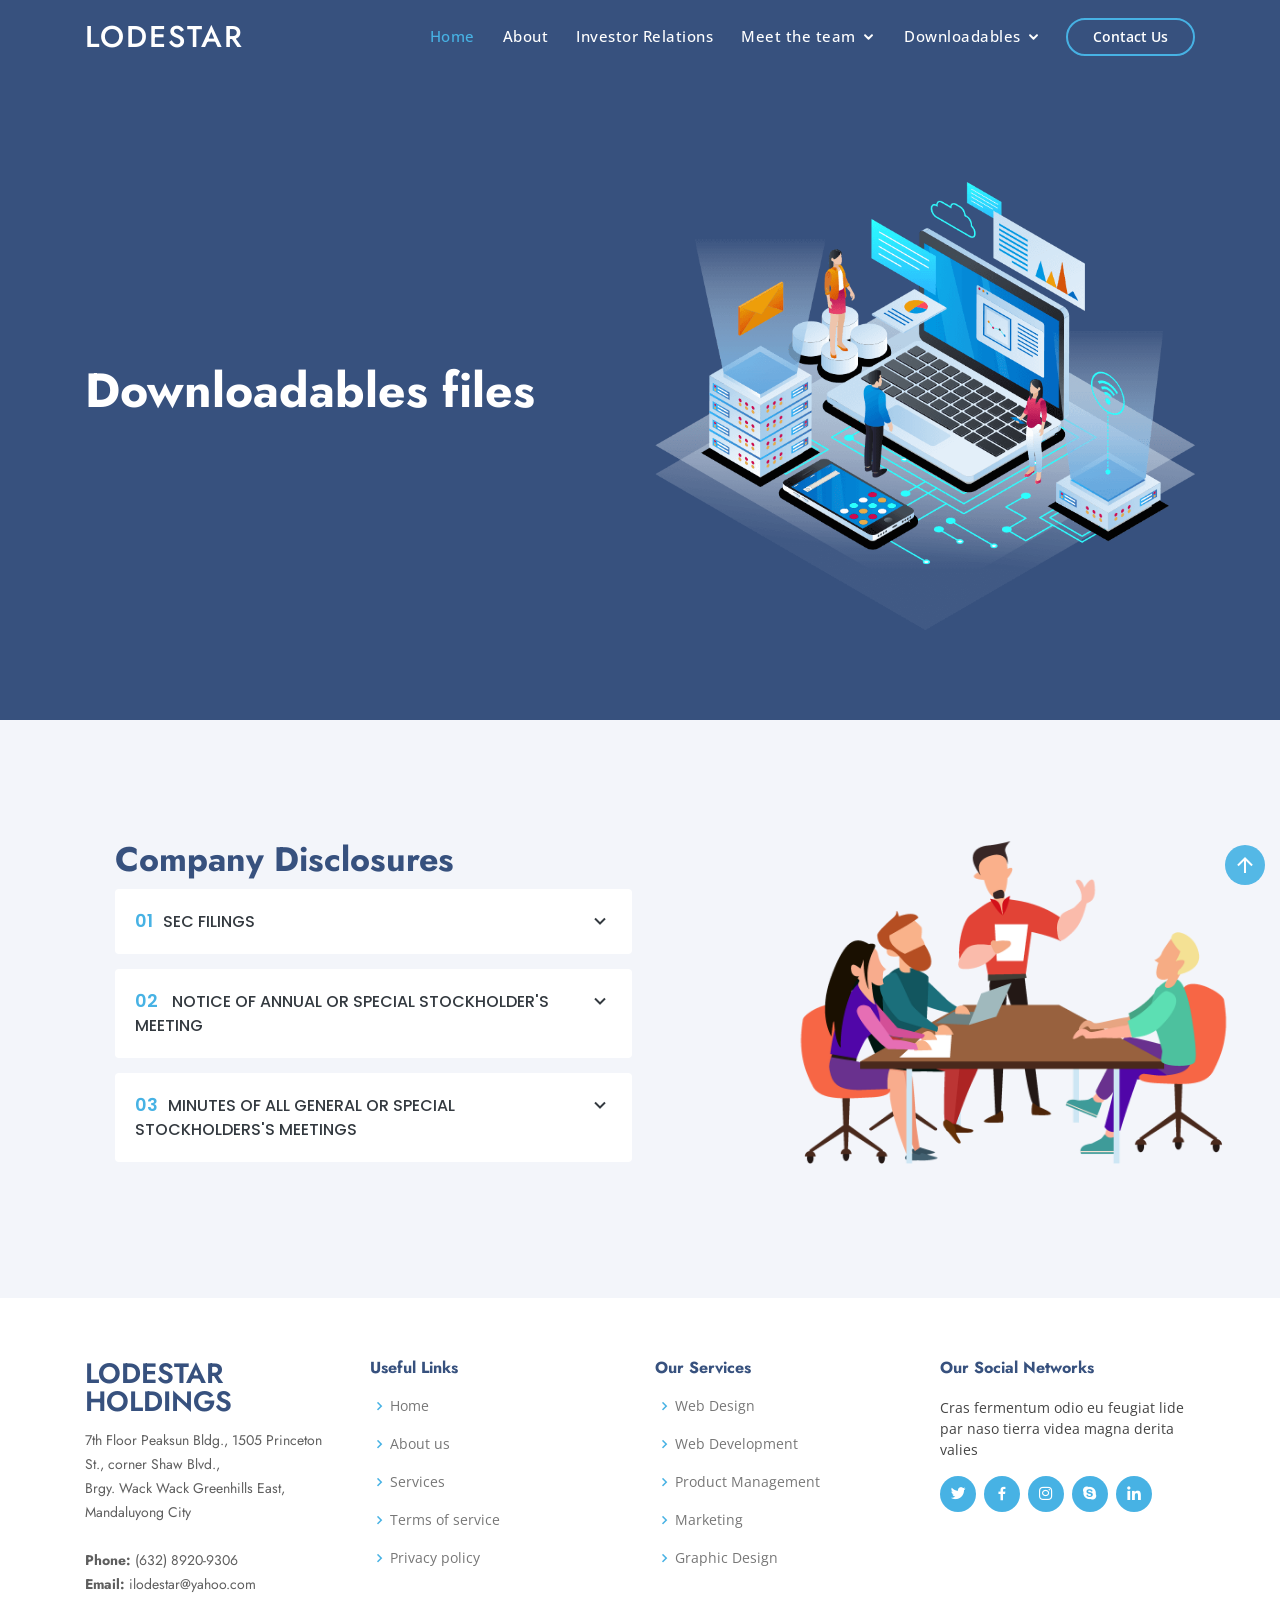
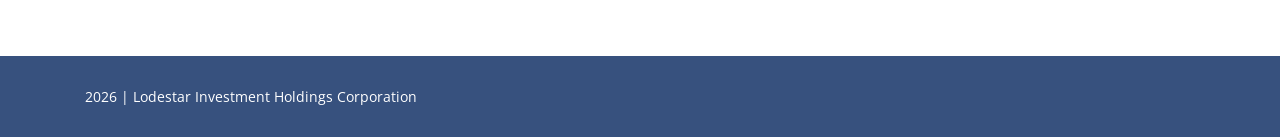
==== commit 1cd43c88: "Update" ====
--- a/compdisc.html
+++ b/compdisc.html
@@ -42,19 +42,19 @@
   <header id="header" class="fixed-top ">
     <div class="container d-flex align-items-center">
 
-      <h1 class="logo mr-auto"><a href="index.html">Lodestar Holdings</a></h1>
+      <h1 class="logo mr-auto"><a href="index.html">lodestar</a></h1>
       <!-- Uncomment below if you prefer to use an image logo -->
       <!-- <a href="index.html" class="logo mr-auto"><img src="assets/img/logo.png" alt="" class="img-fluid"></a>-->
 
-      <nav class="nav-menu d-none d-lg-block">
+      <nav class="nav-menu d-none d-lg-flex">
         <ul>
           <li class="active"><a href="index.html">Home</a></li>
           <li><a href="index.html">About</a></li>
           <li><a href="investor-relations.html">Investor Relations</a></li>
 
-          <li class="drop-down"><a href="#team">Meet the team</a>
-            <ul>
-              <li class="drop-down"><a href="#">Board of Directors</a>
+          <li class="drop-down"><a href="regular.html">Meet the team</a>
+            <ul>
+              <li class="drop-down"><a href="regular.html">Board of Directors</a>
                 <ul>
                   <li><a href="regular.html">Regular Directors</a></li>
                   <li><a href="independent.html">Independent Directors</a></li>
@@ -66,9 +66,9 @@
 
           
 
-          <li class="drop-down"><a href="#services">Downloadables</a>
-            <ul>
-              <li class="drop-down"><a href="#">Corporate Governance</a>
+          <li class="drop-down"><a href="corpgov.html">Downloadables</a>
+            <ul>
+              <li class="drop-down"><a href="corpgov.html">Corporate Governance</a>
                 <ul>
                   <li><a href="corpgov.html#mnl">MANUAL ON CORPORATE GOVERNANCE</a></li>
                   <li><a href="corpgov.html#cbe">CODE OF BUSINESS CONDUCT AND ETHICS</a></li>
@@ -79,7 +79,7 @@
                   <li><a href="corpgov.html#cp">COMPANY POLICIES</a></li>
                 </ul>
               </li>
-              <li class="drop-down"><a href="#">Company Disclosures</a>
+              <li class="drop-down"><a href="compdisc.html">Company Disclosures</a>
                 <ul>
                   <li><a href="compdisc.html#sf">SEC FILINGS</a></li>
                   <li><a href="compdisc.html#assm">NOTICE OF ANNUAL OR SPECIAL STOCKHOLDER'S MEETING</a></li>
@@ -93,8 +93,7 @@
         </ul>
       </nav><!-- .nav-menu -->
 
-
-      <a href="index.html#contact" class="get-started-btn scrollto">Contact Us</a>
+      <a href="#contact" class="get-started-btn scrollto">Contact Us</a>
 
     </div>
   </header><!-- End Header -->
--- a/assets/css/style.css
+++ b/assets/css/style.css
@@ -256,13 +256,13 @@
   transition: 0.3s;
   font-size: 14px;
   display: inline-block;
-  border: 2px solid gold;
+  border: 2px solid #47b2e4;
   font-weight: 600;
 }
 
 .get-started-btn:hover {
-  background: gold;
-  color: black;
+  background: #31a9e1;
+  color: #fff;
 }
 
 @media (max-width: 768px) {
@@ -2069,3 +2069,6 @@
   
 }
 
+.scrollme {
+  overflow-x: auto;
+}
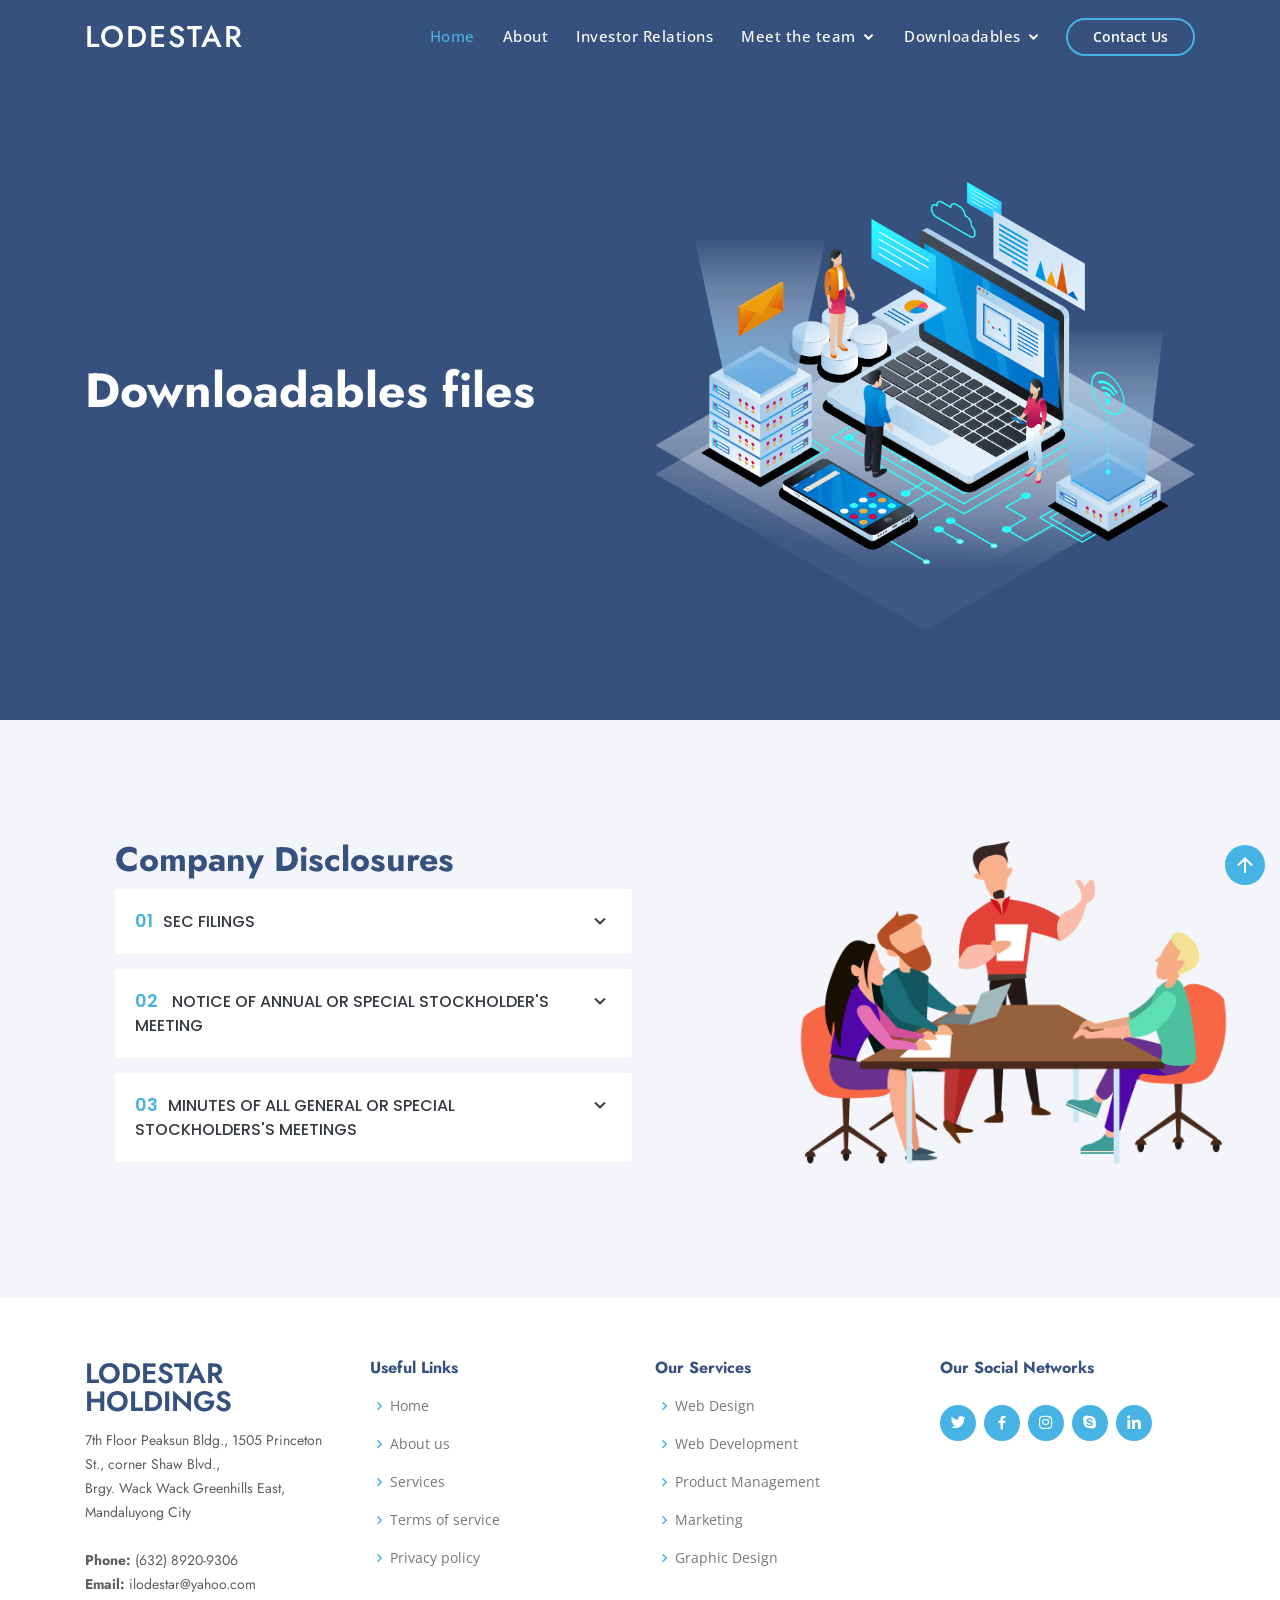
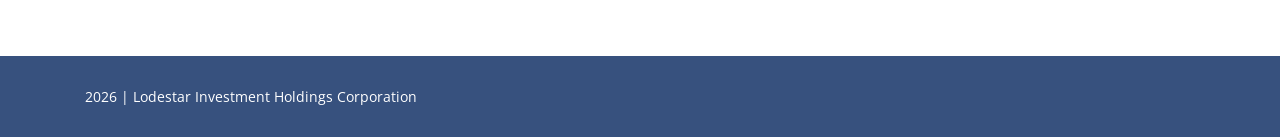
==== commit 2955a294: "Update" ====
--- a/compdisc.html
+++ b/compdisc.html
@@ -93,7 +93,7 @@
         </ul>
       </nav><!-- .nav-menu -->
 
-      <a href="#contact" class="get-started-btn scrollto">Contact Us</a>
+      <a href="index.html#contact" class="get-started-btn scrollto">Contact Us</a>
 
     </div>
   </header><!-- End Header -->
@@ -234,7 +234,7 @@
 
           <div class="col-lg-3 col-md-6 footer-links">
             <h4>Our Social Networks</h4>
-            <p>Cras fermentum odio eu feugiat lide par naso tierra videa magna derita valies</p>
+            <p></p>
             <div class="social-links mt-3">
               <a href="#" class="twitter"><i class="bx bxl-twitter"></i></a>
               <a href="#" class="facebook"><i class="bx bxl-facebook"></i></a>
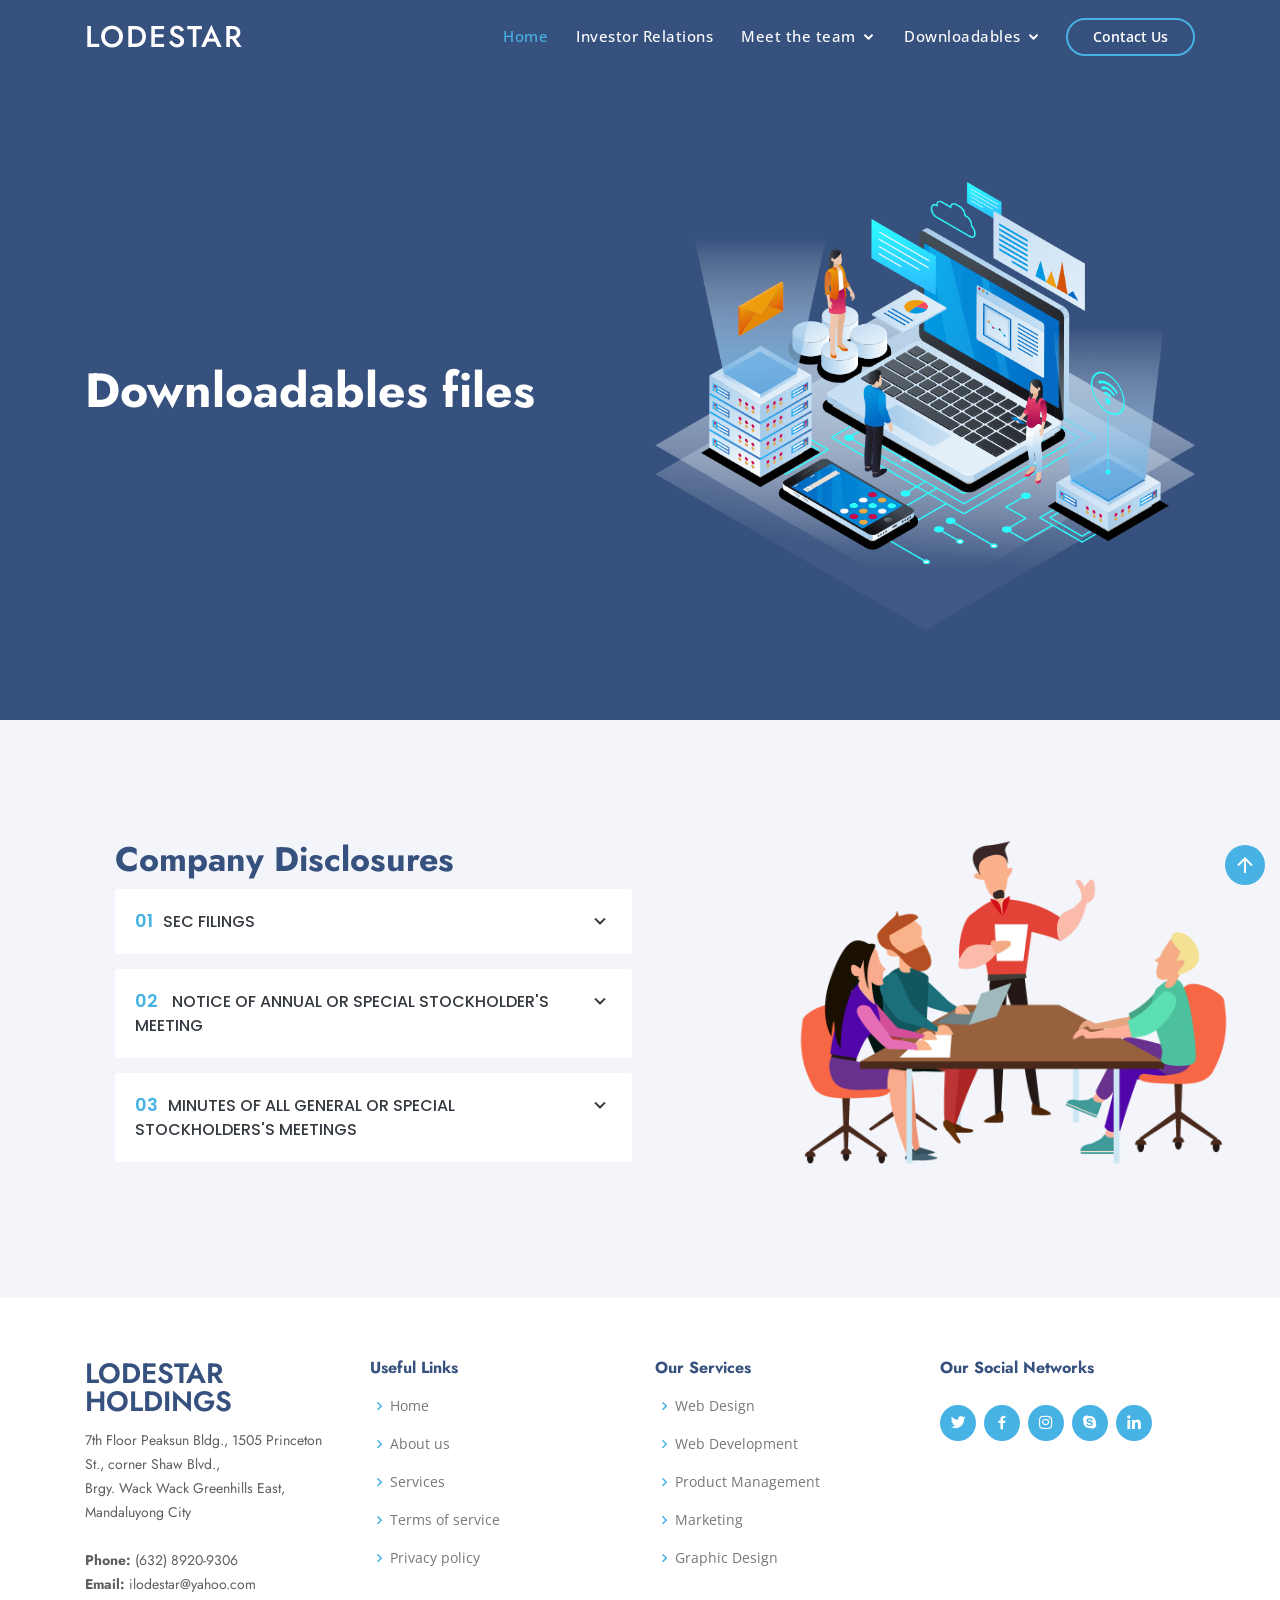
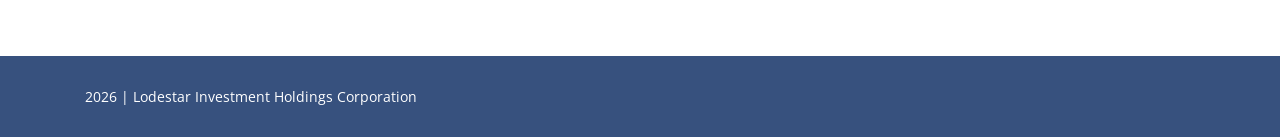
==== commit 08939517: "Update" ====
--- a/compdisc.html
+++ b/compdisc.html
@@ -49,7 +49,6 @@
       <nav class="nav-menu d-none d-lg-flex">
         <ul>
           <li class="active"><a href="index.html">Home</a></li>
-          <li><a href="index.html">About</a></li>
           <li><a href="investor-relations.html">Investor Relations</a></li>
 
           <li class="drop-down"><a href="regular.html">Meet the team</a>
@@ -140,19 +139,19 @@
               <ul>
                 <li>
                   <a id="sf" data-toggle="collapse"  href="#accordion-list-1" class="collapsed"><span>01</span>SEC FILINGS  <i class="bx bx-chevron-down icon-show"></i><i class="bx bx-chevron-up icon-close"></i></a>
-                  <div id="accordion-list-1" class="collapse" data-parent=".accordion-list">
-                    <a href="#" class="btn-learn-more" ><p><span>A)</span>2017 LIHC Amended Corporate Governance Manual cgm 2017</p></a>
-                    <a href="#" class="btn-learn-more" ><p><span>B)</span>2014 LIHC Amended Corporate Governance Manual cgm_2014</p></a>
-                    <a href="#" class="btn-learn-more" ><p><span>C)</span>2013 LIHC Manual on Corporate Governance mcg7</p></a>
+                  <div id="accordion-list-1" class="collapse" data-parent=".accordion-list"></br>
+                    <a href="#" class="decor" >2017 LIHC Amended Corporate Governance Manual cgm 2017</a>
+                    <a href="#" class="decor" >2014 LIHC Amended Corporate Governance Manual cgm_2014</a>
+                    <a href="#" class="decor" >2013 LIHC Manual on Corporate Governance mcg7</a>
                 
                   </div>
                 </li>
 
                 <li>
                   <a id="assm" data-toggle="collapse" href="#accordion-list-2" class="collapsed"><span>02</span> NOTICE OF ANNUAL OR SPECIAL STOCKHOLDER'S MEETING <i class="bx bx-chevron-down icon-show"></i><i class="bx bx-chevron-up icon-close"></i></a>
-                  <div id="accordion-list-2" class="collapse" data-parent=".accordion-list">
-                    <a href="#" class="btn-learn-more" ><p><span>A)</span>LIHC Amended Code of Business Conduct and Ethics 2018-1</p></a>
-                    <a href="#" class="btn-learn-more" ><p><span>B)</span>LIHC Code of Business Conduct and Ethics</p></a>
+                  <div id="accordion-list-2" class="collapse" data-parent=".accordion-list"></br>
+                    <a href="#" class="decor" >LIHC Amended Code of Business Conduct and Ethics 2018-1</a>
+                    <a href="#" class="decor" >LIHC Code of Business Conduct and Ethics</a>
                 
                   </div>
                 </li>
@@ -160,16 +159,16 @@
                 <li>
                   <a id="ssm" data-toggle="collapse" href="#accordion-list-3" class="collapsed"><span>03</span>MINUTES OF ALL GENERAL OR SPECIAL STOCKHOLDERS'S MEETINGS <i class="bx bx-chevron-down icon-show"></i><i class="bx bx-chevron-up icon-close"></i></a>
                
-                    <div id="accordion-list-3" class="collapse" data-parent=".accordion-list">
-                      <a href="#" class="btn-learn-more" ><p><span>A)</span>2020 LIHC Results of Annual or Special Stockholders Meeting December 28, 2020</p></a>
-                      <a href="#" class="btn-learn-more" ><p><span>B)</span>2019 LIHC Minutes of Annual Stockholders_ Meeting 11_December_2019</p></a>
-                      <a href="#" class="btn-learn-more" ><p><span>C)</span>2018 LIHC Minutes of Annual Stockholkders_ Meeting_18_december_2017_asm_minutes</p></a>
-                      <a href="#" class="btn-learn-more" ><p><span>D)</span>2018 LIHC Minutes of Annual Stockholders_ Meeting_13_december_2018_asm_minutes</p></a>
-                      <a href="#" class="btn-learn-more" ><p><span>E)</span>2016 LIHC Minutes of Annual Stockholders_ Meeting December 8, 2016</p></a>
+                    <div id="accordion-list-3" class="collapse" data-parent=".accordion-list"></br>
+                      <a href="#" class="decor" >2020 LIHC Results of Annual or Special Stockholders Meeting December 28, 2020</a>
+                      <a href="#" class="decor" >2019 LIHC Minutes of Annual Stockholders_ Meeting 11_December_2019</a>
+                      <a href="#" class="decor" >2018 LIHC Minutes of Annual Stockholkders_ Meeting_18_december_2017_asm_minutes</a>
+                      <a href="#" class="decor" >2018 LIHC Minutes of Annual Stockholders_ Meeting_13_december_2018_asm_minutes</a>
+                      <a href="#" class="decor" >2016 LIHC Minutes of Annual Stockholders_ Meeting December 8, 2016</a>
                         
-                      <a href="#" class="btn-learn-more" ><p><span>F)</span>2015 LIHC Minutes of Annual Stockholders_ Meeting 11_December_2015</p></a>
-                      <a href="#" class="btn-learn-more" ><p><span>G)</span>2014 LIHC Minutes of Annual Stockholders_ Meeting16_december_2014</p></a>
-                      <a href="#" class="btn-learn-more" ><p><span>H)</span>2013 LIHC Minutes of Annual Stockholders Meeting 4_December_2013</p></a>
+                      <a href="#" class="decor" >2015 LIHC Minutes of Annual Stockholders_ Meeting 11_December_2015</a>
+                      <a href="#" class="decor" >2014 LIHC Minutes of Annual Stockholders_ Meeting16_december_2014</a>
+                      <a href="#" class="decor" >2013 LIHC Minutes of Annual Stockholders Meeting 4_December_2013</a>
 
                   </div>
                 </li>
--- a/assets/css/style.css
+++ b/assets/css/style.css
@@ -12,7 +12,10 @@
   font-family: "Open Sans", sans-serif;
   color: #444444;
 }
-
+.indent{
+  text-indent: 25px;
+  text-align: justify;
+}
 a {
   color: #47b2e4;
 }
@@ -276,7 +279,7 @@
 .mobile-nav-toggle {
   position: fixed;
   top: 20px;
-  right: 15px;
+  right: 10px;
   z-index: 9998;
   border: 0;
   background: none;
@@ -645,22 +648,39 @@
   border-radius: 4px;
   transition: 0.3s;
   line-height: 1;
-  color: #47b2e4;
   -webkit-animation-delay: 0.8s;
   animation-delay: 0.8s;
   margin-top: 6px;
-  border: 2px solid #47b2e4;
+  border: 2px solid gray;
+  text-decoration: underline;
 }
 
 .about .content .btn-learn-more:hover {
   background: #47b2e4;
   color: #fff;
-  text-decoration: none;
-}
+}
+
+.decor{
+  text-decoration: underline;
+  color: gray;
+}
+.decor:hover{
+  color:#444444;
+  text-decoration: underline;
+}
+
 
 /*--------------------------------------------------------------
 # Why Us
 --------------------------------------------------------------*/
+.new-style{
+  color: gray;
+  text-decoration: underline;
+}
+
+
+
+
 .why-us .content {
   padding: 60px 100px 0 100px;
 }
@@ -695,6 +715,7 @@
 .why-us .accordion-list ul {
   padding: 0;
   list-style: none;
+  
 }
 
 .why-us .accordion-list li + li {
@@ -735,10 +756,12 @@
 .why-us .accordion-list p {
   margin-bottom: 0;
   padding: 10px 0 0 0;
+  
 }
 
 .why-us .accordion-list .icon-show {
   display: none;
+  
 }
 
 .why-us .accordion-list a.collapsed {
@@ -746,7 +769,7 @@
 }
 
 .why-us .accordion-list a.collapsed:hover {
-  color: #47b2e4;
+  color:#47b2e4;
 }
 
 .why-us .accordion-list a.collapsed .icon-show {
@@ -1129,6 +1152,16 @@
 .team .member .social a + a {
   margin-left: 8px;
 }
+
+.member-style{
+  justify-content: center;
+  font-size: 17px;
+  font-weight:normal;
+  text-align: justify;
+  text-indent: 25px;
+  font-family: 'Open Sans', sans-serif;
+}
+
 
 /*--------------------------------------------------------------
 # Pricing
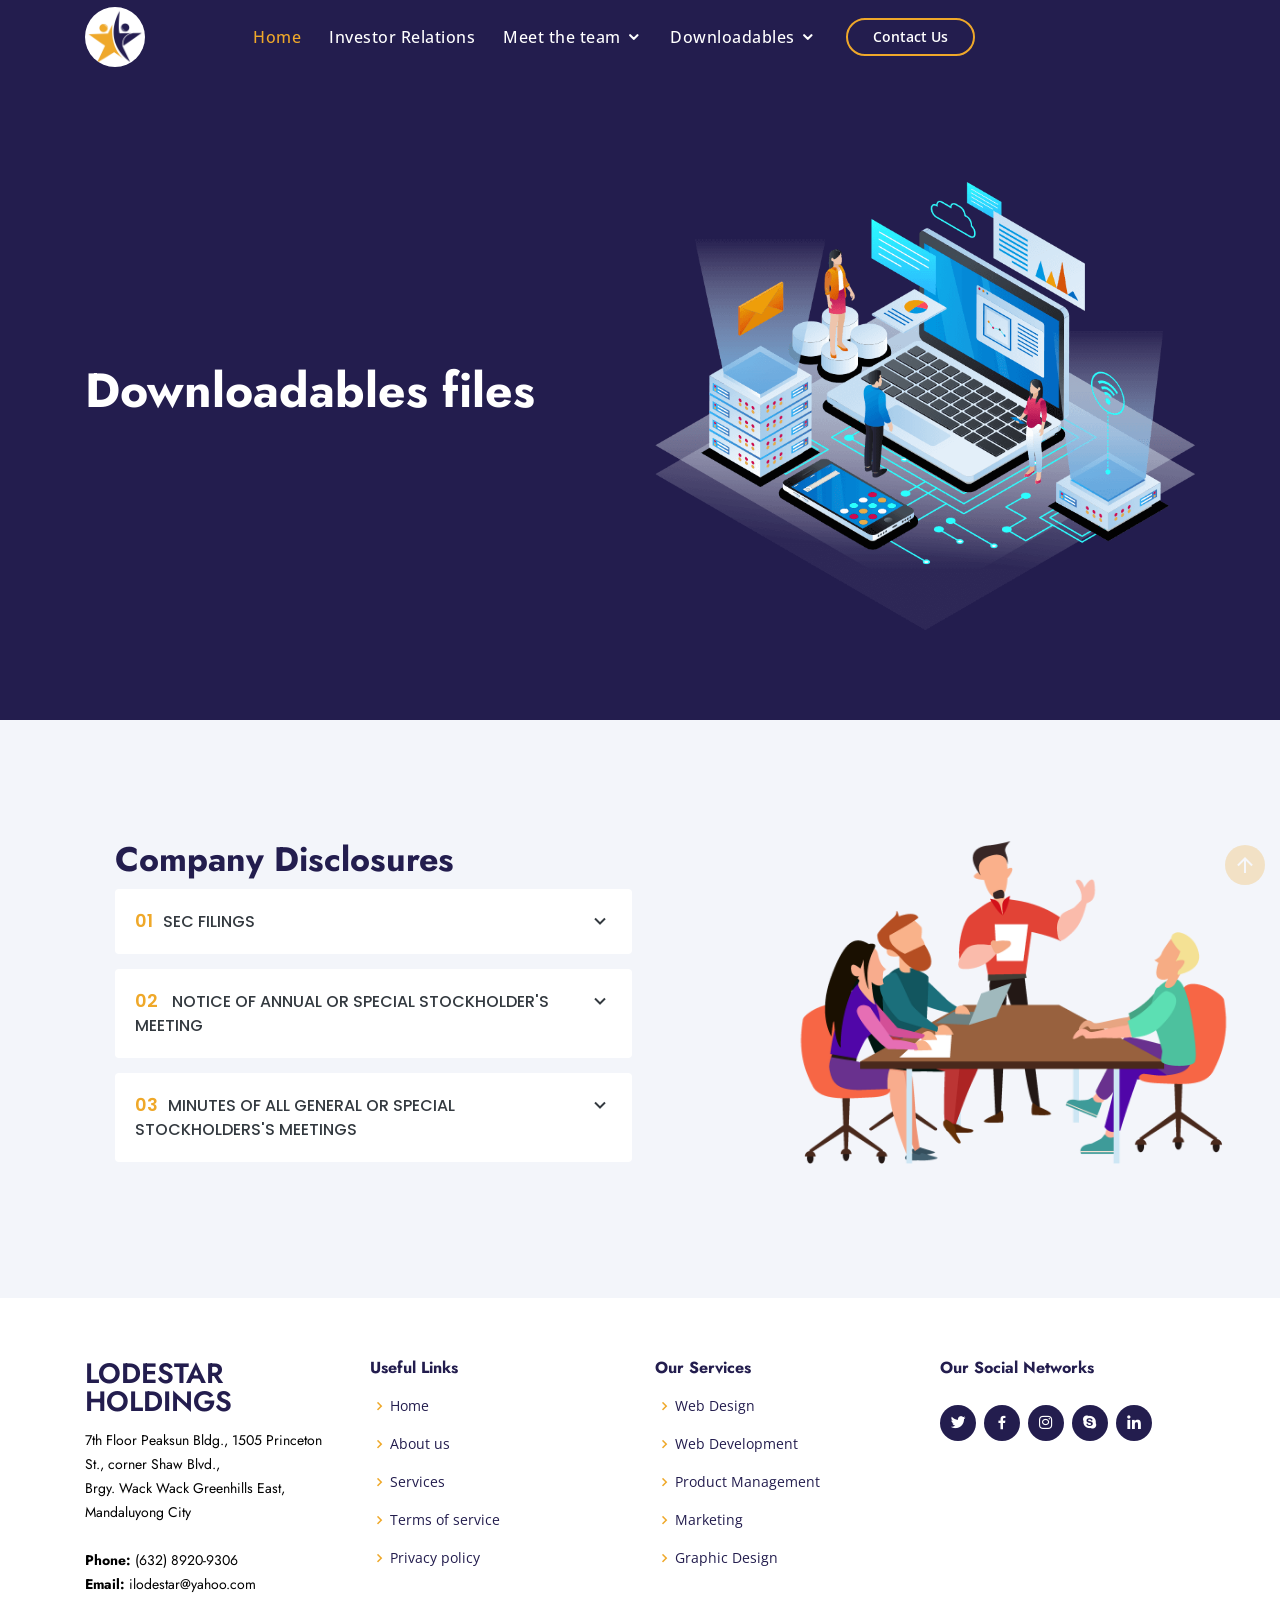
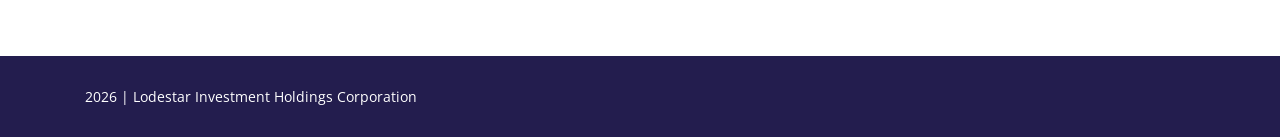
==== commit eb995c50: "pdate 3/3" ====
--- a/compdisc.html
+++ b/compdisc.html
@@ -42,9 +42,7 @@
   <header id="header" class="fixed-top ">
     <div class="container d-flex align-items-center">
 
-      <h1 class="logo mr-auto"><a href="index.html">lodestar</a></h1>
-      <!-- Uncomment below if you prefer to use an image logo -->
-      <!-- <a href="index.html" class="logo mr-auto"><img src="assets/img/logo.png" alt="" class="img-fluid"></a>-->
+      <a href="index.html" class="logo mr-auto"><img src="assets/img/logo3.jpg" alt="" class="img-fluid"></a>
 
       <nav class="nav-menu d-none d-lg-flex">
         <ul>
--- a/assets/css/style.css
+++ b/assets/css/style.css
@@ -10,23 +10,26 @@
 --------------------------------------------------------------*/
 body {
   font-family: "Open Sans", sans-serif;
-  color: #444444;
+  color: black;
 }
 .indent{
   text-indent: 25px;
   text-align: justify;
 }
 a {
-  color: #47b2e4;
+  color: #231d4e;
 }
 
 a:hover {
-  color: #73c5eb;
+  color: #231d4e;
   text-decoration: none;
 }
 
 h1, h2, h3, h4, h5, h6 {
   font-family: "Jost", sans-serif;
+}
+.tb{
+  background: #231d4e;
 }
 
 /*--------------------------------------------------------------
@@ -95,14 +98,14 @@
   width: 40px;
   height: 40px;
   border-radius: 50px;
-  background: #47b2e4;
+  background: #EFA82A;
   color: #fff;
   transition: all 0.4s;
 }
 
 .back-to-top i:hover {
-  background: #209dd8;
-  color: #fff;
+  background: #EFA82A;
+  color: #231d4e;
 }
 
 /*--------------------------------------------------------------
@@ -111,11 +114,11 @@
 #header {
   transition: all 0.5s;
   z-index: 997;
-  padding: 15px 0;
+  padding: 7px 0;
 }
 
 #header.header-scrolled, #header.header-inner-pages {
-  background: rgba(40, 58, 90, 0.9);
+  background:	  rgba(51, 46, 90, 0.9);
 }
 
 #header .logo {
@@ -133,7 +136,9 @@
 }
 
 #header .logo img {
-  max-height: 40px;
+  height: 60px;
+  width: 60px;
+  border-radius: 100%;
 }
 
 /*--------------------------------------------------------------
@@ -161,14 +166,14 @@
   position: relative;
   color: #fff;
   transition: 0.3s;
-  font-size: 15px;
+  font-size: 16px;
   letter-spacing: 0.5px;
   font-weight: 500;
   font-family: "Open Sans", sans-serif;
 }
 
 .nav-menu a:hover, .nav-menu .active > a, .nav-menu li:hover > a {
-  color: #47b2e4;
+  color: #EFA82A;
 }
 
 .nav-menu .drop-down ul {
@@ -202,11 +207,11 @@
   font-size: 14px;
   font-weight: 500;
   text-transform: none;
-  color: #0c3c53;
+  color: black;
 }
 
 .nav-menu .drop-down ul a:hover, .nav-menu .drop-down ul .active > a, .nav-menu .drop-down ul li:hover > a {
-  color: #47b2e4;
+  color: #EFA82A;
 }
 
 .nav-menu .drop-down > a:after {
@@ -251,7 +256,8 @@
 
 /* Get Startet Button */
 .get-started-btn {
-  margin-left: 25px;
+  margin-left: 30px;
+  margin-right: 220px;
   color: #fff;
   border-radius: 50px;
   padding: 6px 25px 7px 25px;
@@ -259,12 +265,12 @@
   transition: 0.3s;
   font-size: 14px;
   display: inline-block;
-  border: 2px solid #47b2e4;
+  border: 2px solid #EFA82A;
   font-weight: 600;
 }
 
 .get-started-btn:hover {
-  background: #31a9e1;
+  background: #EFA82A;
   color: #fff;
 }
 
@@ -278,7 +284,7 @@
 /* Mobile Navigation */
 .mobile-nav-toggle {
   position: fixed;
-  top: 20px;
+  top: 22px;
   right: 10px;
   z-index: 9998;
   border: 0;
@@ -320,14 +326,14 @@
 .mobile-nav a {
   display: block;
   position: relative;
-  color: #37517e;
+  color: #231d4e;
   padding: 10px 20px;
   font-weight: 500;
   outline: none;
 }
 
 .mobile-nav a:hover, .mobile-nav .active > a, .mobile-nav li:hover > a {
-  color: #47b2e4;
+  color: #EFA829;
   text-decoration: none;
 }
 
@@ -388,7 +394,7 @@
 #hero {
   width: 100%;
   height: 80vh;
-  background: #37517e;
+  background: #231D4E;
 }
 
 #hero .container {
@@ -547,7 +553,7 @@
   margin-bottom: 20px;
   padding-bottom: 20px;
   position: relative;
-  color: #37517e;
+  color: #231d4e;
 }
 
 .section-title h2::before {
@@ -567,7 +573,7 @@
   display: block;
   width: 40px;
   height: 3px;
-  background: #47b2e4;
+  background: #EFA82A;
   bottom: 0;
   left: calc(50% - 20px);
 }
@@ -678,9 +684,6 @@
   text-decoration: underline;
 }
 
-
-
-
 .why-us .content {
   padding: 60px 100px 0 100px;
 }
@@ -688,7 +691,7 @@
 .why-us .content h3 {
   font-weight: 400;
   font-size: 34px;
-  color: #37517e;
+  color: #231d4e;
 }
 
 .why-us .content h4 {
@@ -699,7 +702,7 @@
 
 .why-us .content p {
   font-size: 15px;
-  color: #848484;
+  color: black;
 }
 
 .why-us .img {
@@ -740,7 +743,7 @@
 }
 
 .why-us .accordion-list span {
-  color: #47b2e4;
+  color: #EFA829;
   font-weight: 600;
   font-size: 18px;
   padding-right: 10px;
@@ -769,7 +772,7 @@
 }
 
 .why-us .accordion-list a.collapsed:hover {
-  color:#47b2e4;
+  color:rgba(51, 46, 90, 0.9);
 }
 
 .why-us .accordion-list a.collapsed .icon-show {
@@ -811,7 +814,7 @@
 .news .content h3 {
   font-weight: 700;
   font-size: 32px;
-  color: #37517e;
+  color: #231d4e;
   font-family: "Poppins", sans-serif;
 }
 
@@ -827,7 +830,7 @@
 .news .content ul i {
   font-size: 20px;
   padding-right: 4px;
-  color: #47b2e4;
+  color: #231d4e;
 }
 
 .news .content p:last-child {
@@ -863,7 +866,7 @@
   width: 1px;
   height: 10px;
   transition: .9s;
-  background-color: #4668a2;
+  background-color: #231d4e;
 }
 
 /*--------------------------------------------------------------
@@ -874,6 +877,7 @@
   padding: 50px 30px;
   transition: all ease-in-out 0.4s;
   background: #fff;
+  color: black;
 }
 
 .services .icon-box .icon {
@@ -881,7 +885,7 @@
 }
 
 .services .icon-box .icon i {
-  color: #47b2e4;
+  color: #EFA829;
   font-size: 36px;
   transition: 0.3s;
 }
@@ -893,7 +897,7 @@
 }
 
 .services .icon-box h4 a {
-  color: #37517e;
+  color: #231d4e;
   transition: ease-in-out 0.3s;
 }
 
@@ -908,16 +912,15 @@
 }
 
 .services .icon-box:hover h4 a {
-  color: #47b2e4;
+  color: rgba(51, 46, 90, 0.9);
 }
 
 /*--------------------------------------------------------------
 # Cta
 --------------------------------------------------------------*/
 .cta {
-  background: linear-gradient(rgba(40, 58, 90, 0.9), rgba(40, 58, 90, 0.9)), url("../img/img.jpg") fixed center center;
+  background: linear-gradient(rgba(51, 46, 90, 0.9), rgba(51, 46, 90, 0.9)), url("../img/img.jpg") fixed center center;
   background-size:cover;
-
   padding: 120px 0;
 }
 
@@ -941,13 +944,13 @@
   border-radius: 50px;
   transition: 0.5s;
   margin: 10px;
-  border: 2px solid #fff;
+  border: 2px solid #EFA829;
   color: #fff;
 }
 
 .cta .cta-btn:hover {
-  background: #47b2e4;
-  border: 2px solid #47b2e4;
+  background: #EFA829;
+  border: 2px solid #EFA829;
 }
 
 @media (max-width: 1024px) {
@@ -962,96 +965,6 @@
     align-items: center;
     justify-content: flex-end;
   }
-}
-
-/*--------------------------------------------------------------
-# Portfolio
---------------------------------------------------------------*/
-.portfolio #portfolio-flters {
-  list-style: none;
-  margin-bottom: 20px;
-}
-
-.portfolio #portfolio-flters li {
-  cursor: pointer;
-  display: inline-block;
-  margin: 10px 5px;
-  font-size: 15px;
-  font-weight: 500;
-  line-height: 1;
-  color: #444444;
-  transition: all 0.3s;
-  padding: 8px 20px;
-  border-radius: 50px;
-  font-family: "Poppins", sans-serif;
-}
-
-.portfolio #portfolio-flters li:hover, .portfolio #portfolio-flters li.filter-active {
-  background: #47b2e4;
-  color: #fff;
-}
-
-.portfolio .portfolio-item {
-  margin-bottom: 30px;
-}
-
-.portfolio .portfolio-item .portfolio-img {
-  overflow: hidden;
-}
-
-.portfolio .portfolio-item .portfolio-img img {
-  transition: all 0.6s;
-}
-
-.portfolio .portfolio-item .portfolio-info {
-  opacity: 0;
-  position: absolute;
-  left: 15px;
-  bottom: 0;
-  z-index: 3;
-  right: 15px;
-  transition: all 0.3s;
-  background: rgba(55, 81, 126, 0.8);
-  padding: 10px 15px;
-}
-
-.portfolio .portfolio-item .portfolio-info h4 {
-  font-size: 18px;
-  color: #fff;
-  font-weight: 600;
-  color: #fff;
-  margin-bottom: 0px;
-}
-
-.portfolio .portfolio-item .portfolio-info p {
-  color: #f9fcfe;
-  font-size: 14px;
-  margin-bottom: 0;
-}
-
-.portfolio .portfolio-item .portfolio-info .preview-link, .portfolio .portfolio-item .portfolio-info .details-link {
-  position: absolute;
-  right: 40px;
-  font-size: 24px;
-  top: calc(50% - 18px);
-  color: #fff;
-  transition: 0.3s;
-}
-
-.portfolio .portfolio-item .portfolio-info .preview-link:hover, .portfolio .portfolio-item .portfolio-info .details-link:hover {
-  color: #47b2e4;
-}
-
-.portfolio .portfolio-item .portfolio-info .details-link {
-  right: 10px;
-}
-
-.portfolio .portfolio-item:hover .portfolio-img img {
-  transform: scale(1.15);
-}
-
-.portfolio .portfolio-item:hover .portfolio-info {
-  opacity: 1;
 }
 
 /*--------------------------------------------------------------
@@ -1163,219 +1076,13 @@
 }
 
 
-/*--------------------------------------------------------------
-# Pricing
---------------------------------------------------------------*/
-.pricing .row {
-  padding-top: 40px;
-}
-
-.pricing .box {
-  padding: 60px 40px;
-  box-shadow: 0 3px 20px -2px rgba(20, 45, 100, 0.1);
-  background: #fff;
-  height: 100%;
-  border-top: 4px solid #fff;
-  border-radius: 5px;
-}
-
-.pricing h3 {
-  font-weight: 500;
-  margin-bottom: 15px;
-  font-size: 20px;
-  color: #37517e;
-}
-
-.pricing h4 {
-  font-size: 48px;
-  color: #37517e;
-  font-weight: 400;
-  font-family: "Jost", sans-serif;
-  margin-bottom: 25px;
-}
-
-.pricing h4 sup {
-  font-size: 28px;
-}
-
-.pricing h4 span {
-  color: #47b2e4;
-  font-size: 18px;
-  display: block;
-}
-
-.pricing ul {
-  padding: 20px 0;
-  list-style: none;
-  color: #999;
-  text-align: left;
-  line-height: 20px;
-}
-
-.pricing ul li {
-  padding: 10px 0 10px 30px;
-  position: relative;
-}
-
-.pricing ul i {
-  color: #28a745;
-  font-size: 24px;
-  position: absolute;
-  left: 0;
-  top: 6px;
-}
-
-.pricing ul .na {
-  color: #ccc;
-}
-
-.pricing ul .na i {
-  color: #ccc;
-}
-
-.pricing ul .na span {
-  text-decoration: line-through;
-}
-
-.pricing .buy-btn {
-  display: inline-block;
-  padding: 12px 35px;
-  border-radius: 50px;
-  color: #47b2e4;
-  transition: none;
-  font-size: 16px;
-  font-weight: 500;
-  font-family: "Jost", sans-serif;
-  transition: 0.3s;
-  border: 1px solid #47b2e4;
-}
-
-.pricing .buy-btn:hover {
-  background: #47b2e4;
-  color: #fff;
-}
-
-.pricing .featured {
-  border-top-color: #47b2e4;
-}
-
-.pricing .featured .buy-btn {
-  background: #47b2e4;
-  color: #fff;
-}
-
-.pricing .featured .buy-btn:hover {
-  background: #23a3df;
-}
-
-@media (max-width: 992px) {
-  .pricing .box {
-    max-width: 60%;
-    margin: 0 auto 30px auto;
-  }
-}
-
-@media (max-width: 767px) {
-  .pricing .box {
-    max-width: 80%;
-    margin: 0 auto 30px auto;
-  }
-}
-
-@media (max-width: 420px) {
-  .pricing .box {
-    max-width: 100%;
-    margin: 0 auto 30px auto;
-  }
-}
-
-/*--------------------------------------------------------------
-# Frequently Asked Questions
---------------------------------------------------------------*/
-.faq .faq-list {
-  padding: 0 100px;
-}
-
-.faq .faq-list ul {
-  padding: 0;
-  list-style: none;
-}
-
-.faq .faq-list li + li {
-  margin-top: 15px;
-}
-
-.faq .faq-list li {
-  padding: 20px;
-  background: #fff;
-  border-radius: 4px;
-  position: relative;
-}
-
-.faq .faq-list a {
-  display: block;
-  position: relative;
-  font-family: "Poppins", sans-serif;
-  font-size: 16px;
-  line-height: 24px;
-  font-weight: 500;
-  padding: 0 30px;
-  outline: none;
-}
-
-.faq .faq-list .icon-help {
-  font-size: 24px;
-  position: absolute;
-  right: 0;
-  left: 20px;
-  color: #47b2e4;
-}
-
-.faq .faq-list .icon-show, .faq .faq-list .icon-close {
-  font-size: 24px;
-  position: absolute;
-  right: 0;
-  top: 0;
-}
-
-.faq .faq-list p {
-  margin-bottom: 0;
-  padding: 10px 0 0 0;
-}
-
-.faq .faq-list .icon-show {
-  display: none;
-}
-
-.faq .faq-list a.collapsed {
-  color: #37517e;
-  transition: 0.3s;
-}
-
-.faq .faq-list a.collapsed:hover {
-  color: #47b2e4;
-}
-
-.faq .faq-list a.collapsed .icon-show {
-  display: inline-block;
-}
-
-.faq .faq-list a.collapsed .icon-close {
-  display: none;
-}
-
-@media (max-width: 1200px) {
-  .faq .faq-list {
-    padding: 0;
-  }
-}
 
 /*--------------------------------------------------------------
 # Contact
 --------------------------------------------------------------*/
 .contact .info {
-  border-top: 3px solid #47b2e4;
-  border-bottom: 3px solid #47b2e4;
+  border-top: 3px solid #231d4e;
+  border-bottom: 3px solid #231d4e;
   padding: 30px;
   background: #fff;
   width: 100%;
@@ -1384,7 +1091,7 @@
 
 .contact .info i {
   font-size: 20px;
-  color: #47b2e4;
+  color: #231d4e;
   float: left;
   width: 44px;
   height: 44px;
@@ -1401,14 +1108,14 @@
   font-size: 22px;
   font-weight: 600;
   margin-bottom: 5px;
-  color: #37517e;
+  color: #231d4e;
 }
 
 .contact .info p {
   padding: 0 0 10px 60px;
   margin-bottom: 20px;
   font-size: 14px;
-  color: #6182ba;
+  color: black;
 }
 
 .contact .info .email p {
@@ -1435,19 +1142,19 @@
 }
 
 .contact .info .social-links a:hover {
-  background: #47b2e4;
-  color: #fff;
+  background: #EFA829;
+  color: #231d4e;
 }
 
 .contact .info .email:hover i, .contact .info .address:hover i, .contact .info .phone:hover i {
-  background: #47b2e4;
-  color: #fff;
+  background: #231d4e;
+  color: #EFA829;
 }
 
 .contact .php-email-form {
   width: 100%;
-  border-top: 3px solid #47b2e4;
-  border-bottom: 3px solid #47b2e4;
+  border-top: 3px solid #231d4e;
+  border-bottom: 3px solid #231d4e;
   padding: 30px;
   background: #fff;
   box-shadow: 0 0 24px 0 rgba(0, 0, 0, 0.12);
@@ -1515,7 +1222,7 @@
 }
 
 .contact .php-email-form input:focus, .contact .php-email-form textarea:focus {
-  border-color: #47b2e4;
+  border-color: #231d4e;
 }
 
 .contact .php-email-form input {
@@ -1527,7 +1234,7 @@
 }
 
 .contact .php-email-form button[type="submit"] {
-  background: #47b2e4;
+  background: rgb(95, 88, 148);
   border: 0;
   padding: 12px 34px;
   color: #fff;
@@ -1536,7 +1243,7 @@
 }
 
 .contact .php-email-form button[type="submit"]:hover {
-  background: #209dd8;
+  background: #231d4e;
 }
 
 @-webkit-keyframes animate-loading {
@@ -1599,99 +1306,13 @@
   content: "/";
 }
 
-/*--------------------------------------------------------------
-# Portfolio Details
---------------------------------------------------------------*/
-.portfolio-details {
-  padding-top: 40px;
-}
-
-.portfolio-details .portfolio-details-container {
-  position: relative;
-}
-
-.portfolio-details .portfolio-details-carousel {
-  position: relative;
-  z-index: 1;
-}
-
-.portfolio-details .portfolio-details-carousel .owl-nav, .portfolio-details .portfolio-details-carousel .owl-dots {
-  margin-top: 5px;
-  text-align: left;
-}
-
-.portfolio-details .portfolio-details-carousel .owl-dot {
-  display: inline-block;
-  margin: 0 10px 0 0;
-  width: 12px;
-  height: 12px;
-  border-radius: 50%;
-  background-color: #ddd !important;
-}
-
-.portfolio-details .portfolio-details-carousel .owl-dot.active {
-  background-color: #47b2e4 !important;
-}
-
-.portfolio-details .portfolio-info {
-  padding: 30px;
-  position: absolute;
-  right: 0;
-  bottom: -70px;
-  background: #fff;
-  box-shadow: 0px 2px 15px rgba(0, 0, 0, 0.1);
-  z-index: 2;
-}
-
-.portfolio-details .portfolio-info h3 {
-  font-size: 22px;
-  font-weight: 700;
-  margin-bottom: 20px;
-  padding-bottom: 20px;
-  border-bottom: 1px solid #eee;
-}
-
-.portfolio-details .portfolio-info ul {
-  list-style: none;
-  padding: 0;
-  font-size: 15px;
-}
-
-.portfolio-details .portfolio-info ul li + li {
-  margin-top: 10px;
-}
-
-.portfolio-details .portfolio-description {
-  padding-top: 50px;
-}
-
-.portfolio-details .portfolio-description h2 {
-  width: 50%;
-  font-size: 26px;
-  font-weight: 700;
-  margin-bottom: 20px;
-}
-
-.portfolio-details .portfolio-description p {
-  padding: 0 0 0 0;
-}
-
-@media (max-width: 768px) {
-  .portfolio-details .portfolio-description h2 {
-    width: 100%;
-  }
-  .portfolio-details .portfolio-info {
-    position: static;
-    margin-top: 30px;
-  }
-}
 
 /*--------------------------------------------------------------
 # Footer
 --------------------------------------------------------------*/
 #footer {
   font-size: 14px;
-  background: #37517e;
+  background: #231D4E;
 }
 
 #footer .footer-newsletter {
@@ -1763,7 +1384,7 @@
   line-height: 1;
   text-transform: uppercase;
   font-weight: 600;
-  color: #37517e;
+  color: #231d4e;
 }
 
 #footer .footer-top .footer-contact p {
@@ -1771,13 +1392,13 @@
   line-height: 24px;
   margin-bottom: 0;
   font-family: "Jost", sans-serif;
-  color: #5e5e5e;
+  color: black;
 }
 
 #footer .footer-top h4 {
   font-size: 16px;
   font-weight: bold;
-  color: #37517e;
+  color: #231d4e;
   position: relative;
   padding-bottom: 12px;
 }
@@ -1794,7 +1415,7 @@
 
 #footer .footer-top .footer-links ul i {
   padding-right: 2px;
-  color: #47b2e4;
+  color: #EFA829;
   font-size: 18px;
   line-height: 1;
 }
@@ -1810,7 +1431,7 @@
 }
 
 #footer .footer-top .footer-links ul a {
-  color: #777777;
+  color: #231d4e;
   transition: 0.3s;
   display: inline-block;
   line-height: 1;
@@ -1818,13 +1439,13 @@
 
 #footer .footer-top .footer-links ul a:hover {
   text-decoration: none;
-  color: #47b2e4;
+  color: #EFA829;
 }
 
 #footer .footer-top .social-links a {
   font-size: 18px;
   display: inline-block;
-  background: #47b2e4;
+  background: #231d4e;
   color: #fff;
   line-height: 1;
   padding: 8px 0;
@@ -1837,8 +1458,8 @@
 }
 
 #footer .footer-top .social-links a:hover {
-  background: #209dd8;
-  color: #fff;
+  background: #EFA829;
+  color: #231d4e;
   text-decoration: none;
 }
 
@@ -1918,6 +1539,10 @@
 .white-heading span {
   color: black;
 }
+
+
+
+
 /*-----Testimonial-------*/
 
 .testimonial:after {
@@ -2030,9 +1655,7 @@
 .testimonial4_control_button .carousel-control.left:hover,
 .testimonial4_control_button .carousel-control.right:hover{
 border: 2px solid black;
-
-}
-
+}
 
 .testimonial4_header{
 top: 0;
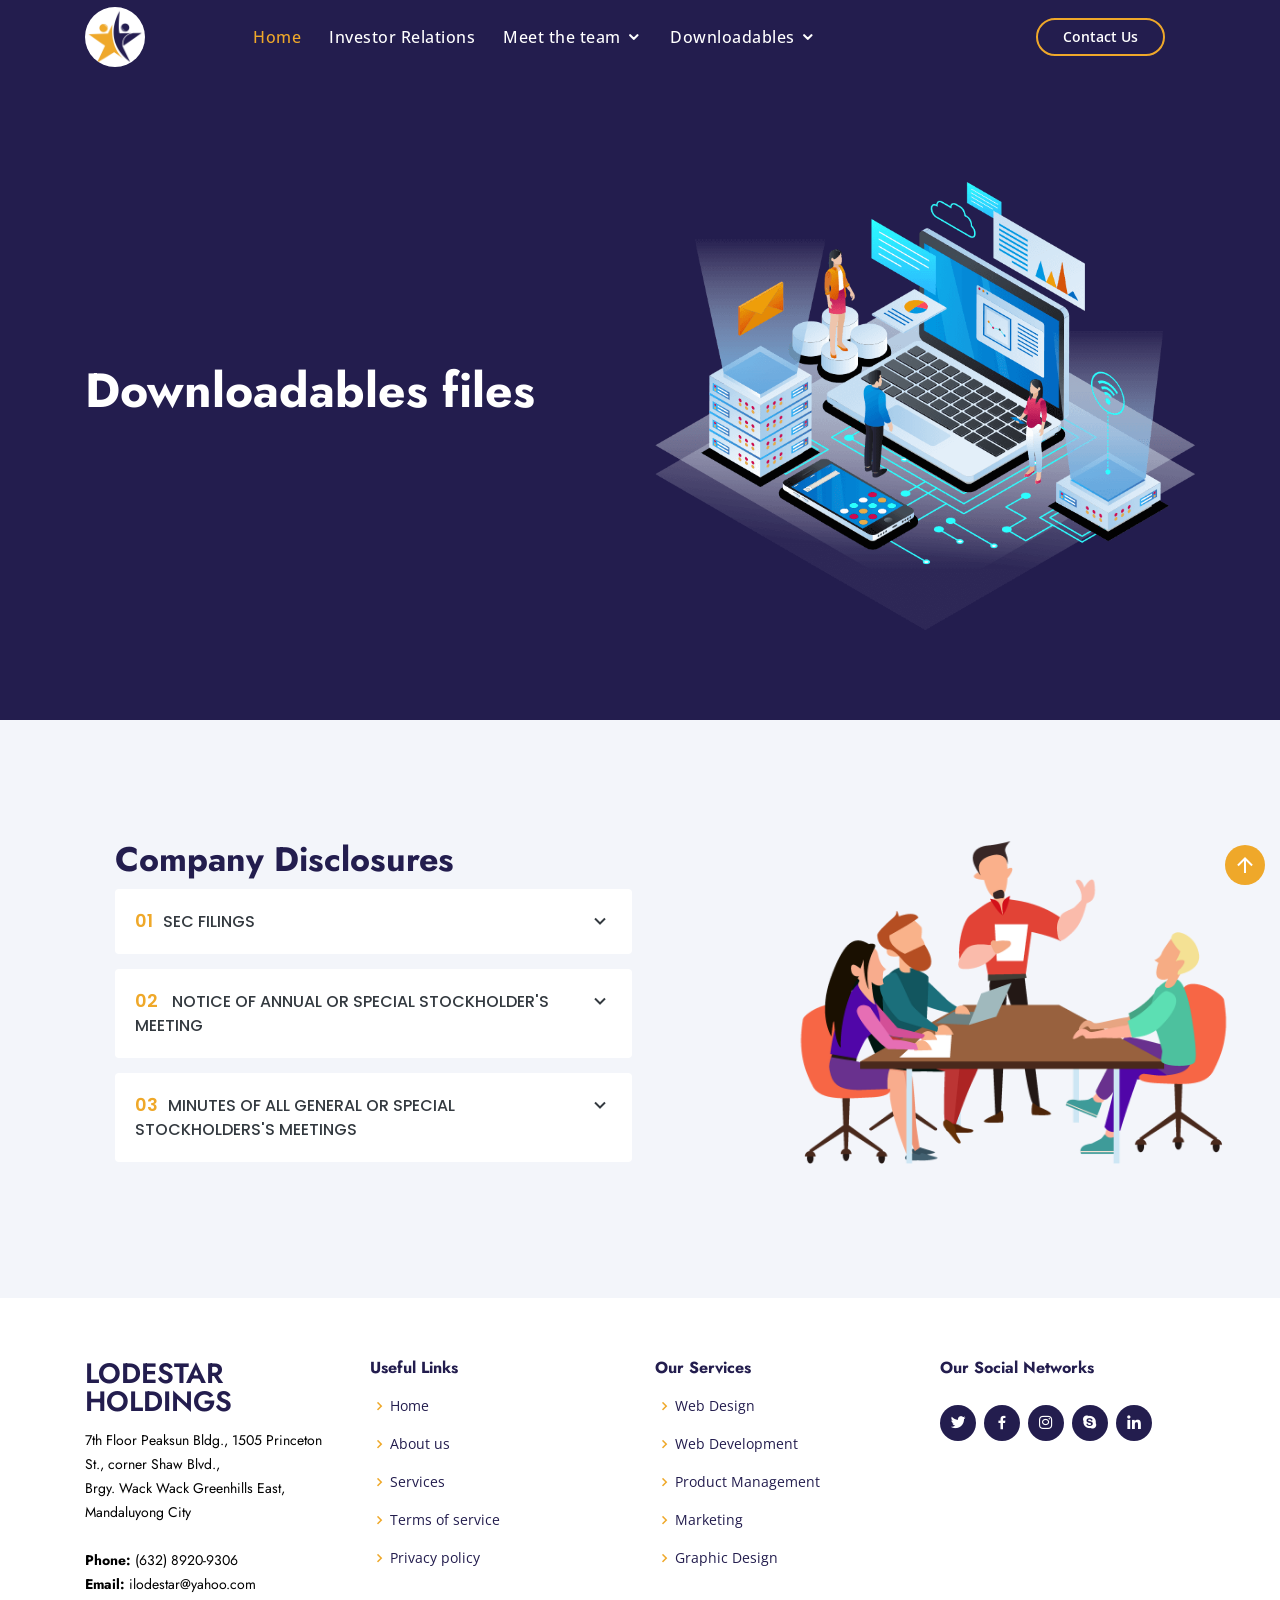
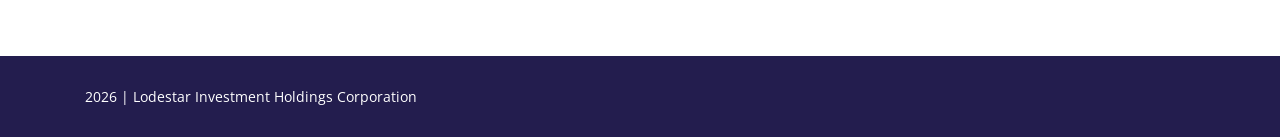
==== commit 2c73493c: "udate 11:59:" ====
--- a/compdisc.html
+++ b/compdisc.html
@@ -46,7 +46,7 @@
 
       <nav class="nav-menu d-none d-lg-flex">
         <ul>
-          <li class="active"><a href="index.html">Home</a></li>
+          <li><a href="index.html">Home</a></li>
           <li><a href="investor-relations.html">Investor Relations</a></li>
 
           <li class="drop-down"><a href="regular.html">Meet the team</a>
@@ -63,7 +63,7 @@
 
           
 
-          <li class="drop-down"><a href="corpgov.html">Downloadables</a>
+          <li class="drop-down active"><a href="corpgov.html">Downloadables</a>
             <ul>
               <li class="drop-down"><a href="corpgov.html">Corporate Governance</a>
                 <ul>
@@ -76,7 +76,7 @@
                   <li><a href="corpgov.html#cp">COMPANY POLICIES</a></li>
                 </ul>
               </li>
-              <li class="drop-down"><a href="compdisc.html">Company Disclosures</a>
+              <li class="drop-down active"><a href="compdisc.html">Company Disclosures</a>
                 <ul>
                   <li><a href="compdisc.html#sf">SEC FILINGS</a></li>
                   <li><a href="compdisc.html#assm">NOTICE OF ANNUAL OR SPECIAL STOCKHOLDER'S MEETING</a></li>
--- a/assets/css/style.css
+++ b/assets/css/style.css
@@ -256,8 +256,8 @@
 
 /* Get Startet Button */
 .get-started-btn {
-  margin-left: 30px;
-  margin-right: 220px;
+  margin-left: 220px;
+  margin-right: 30px;
   color: #fff;
   border-radius: 50px;
   padding: 6px 25px 7px 25px;
@@ -285,7 +285,7 @@
 .mobile-nav-toggle {
   position: fixed;
   top: 22px;
-  right: 10px;
+  right: 5px;
   z-index: 9998;
   border: 0;
   background: none;
@@ -1727,4 +1727,13 @@
 
 .scrollme {
   overflow-x: auto;
+}
+
+.scrolling-wrapper > .row {
+  display: grid;
+  grid-gap: 10px;
+  grid-template-columns: repeat(6, calc(50% - 40px));
+  grid-template-rows: minmax(150px, 1fr);
+  overflow-x: auto;
+  white-space: nowrap;
 }
